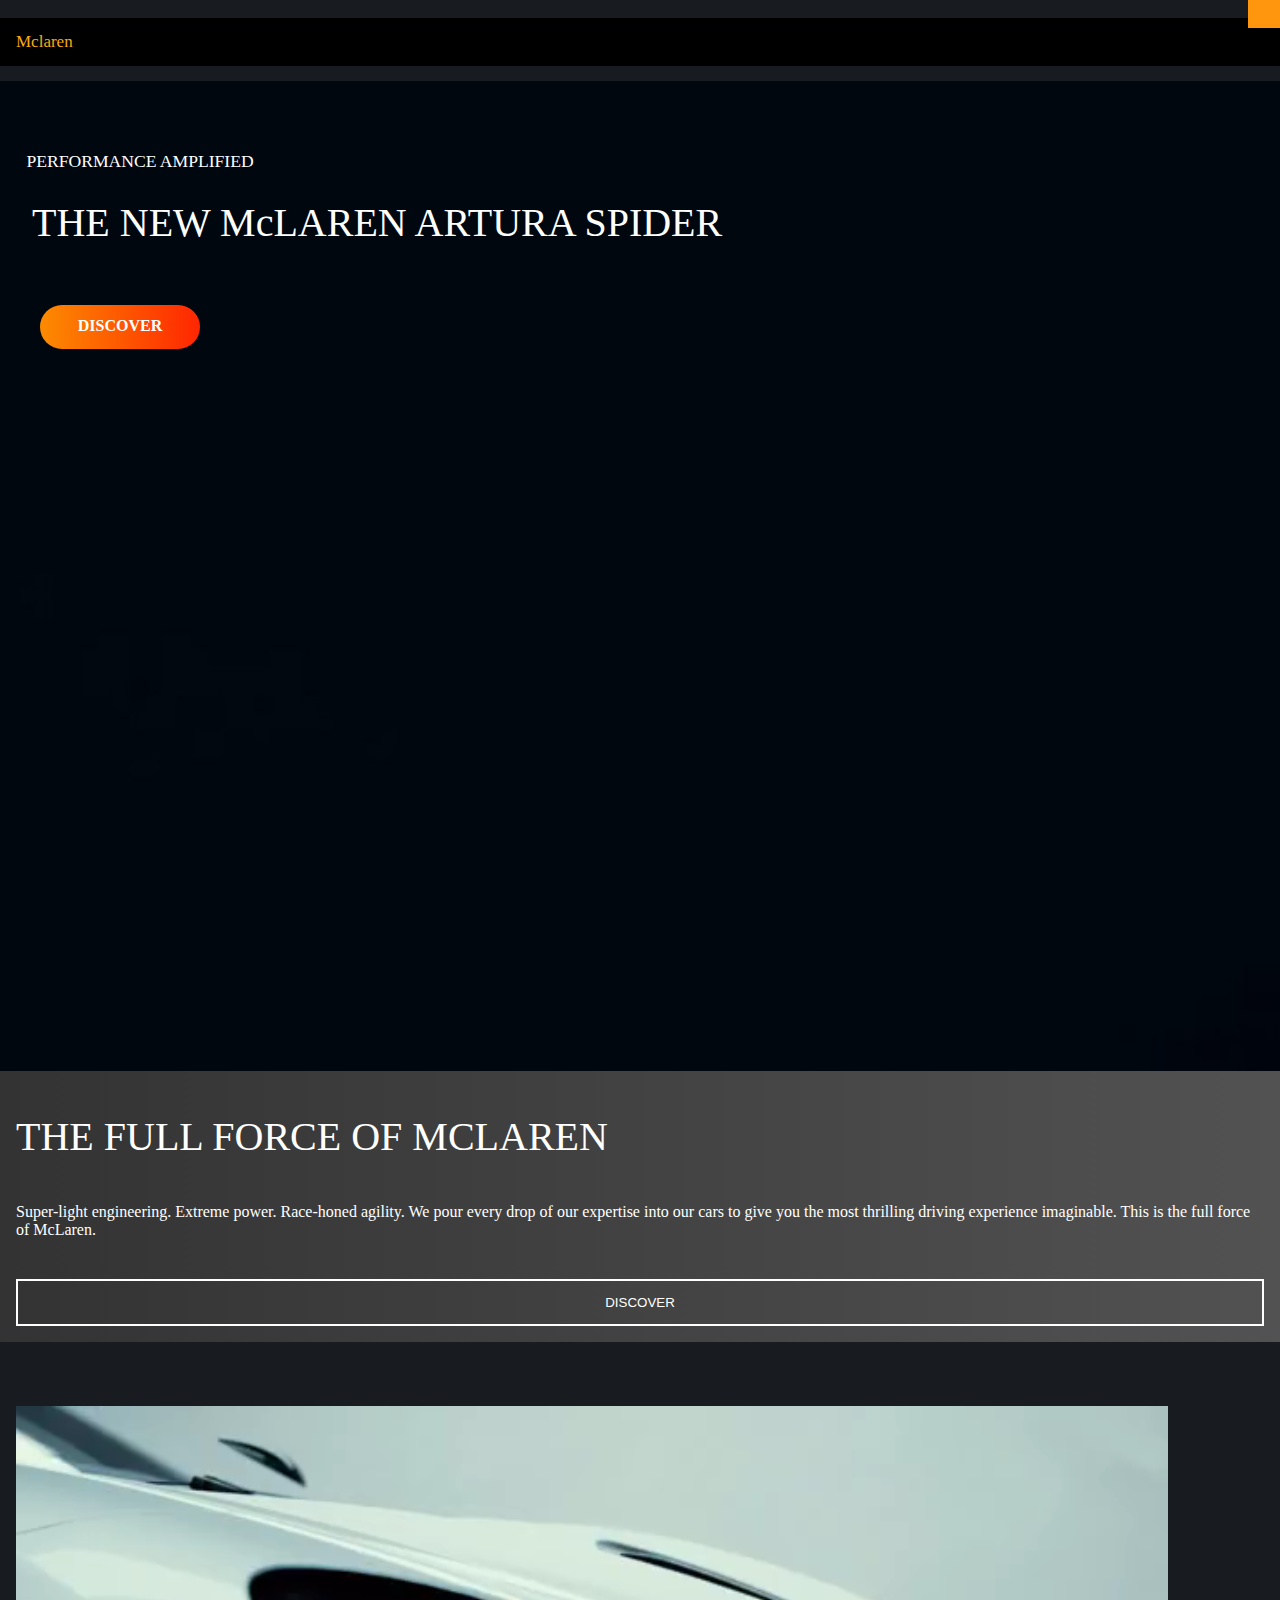
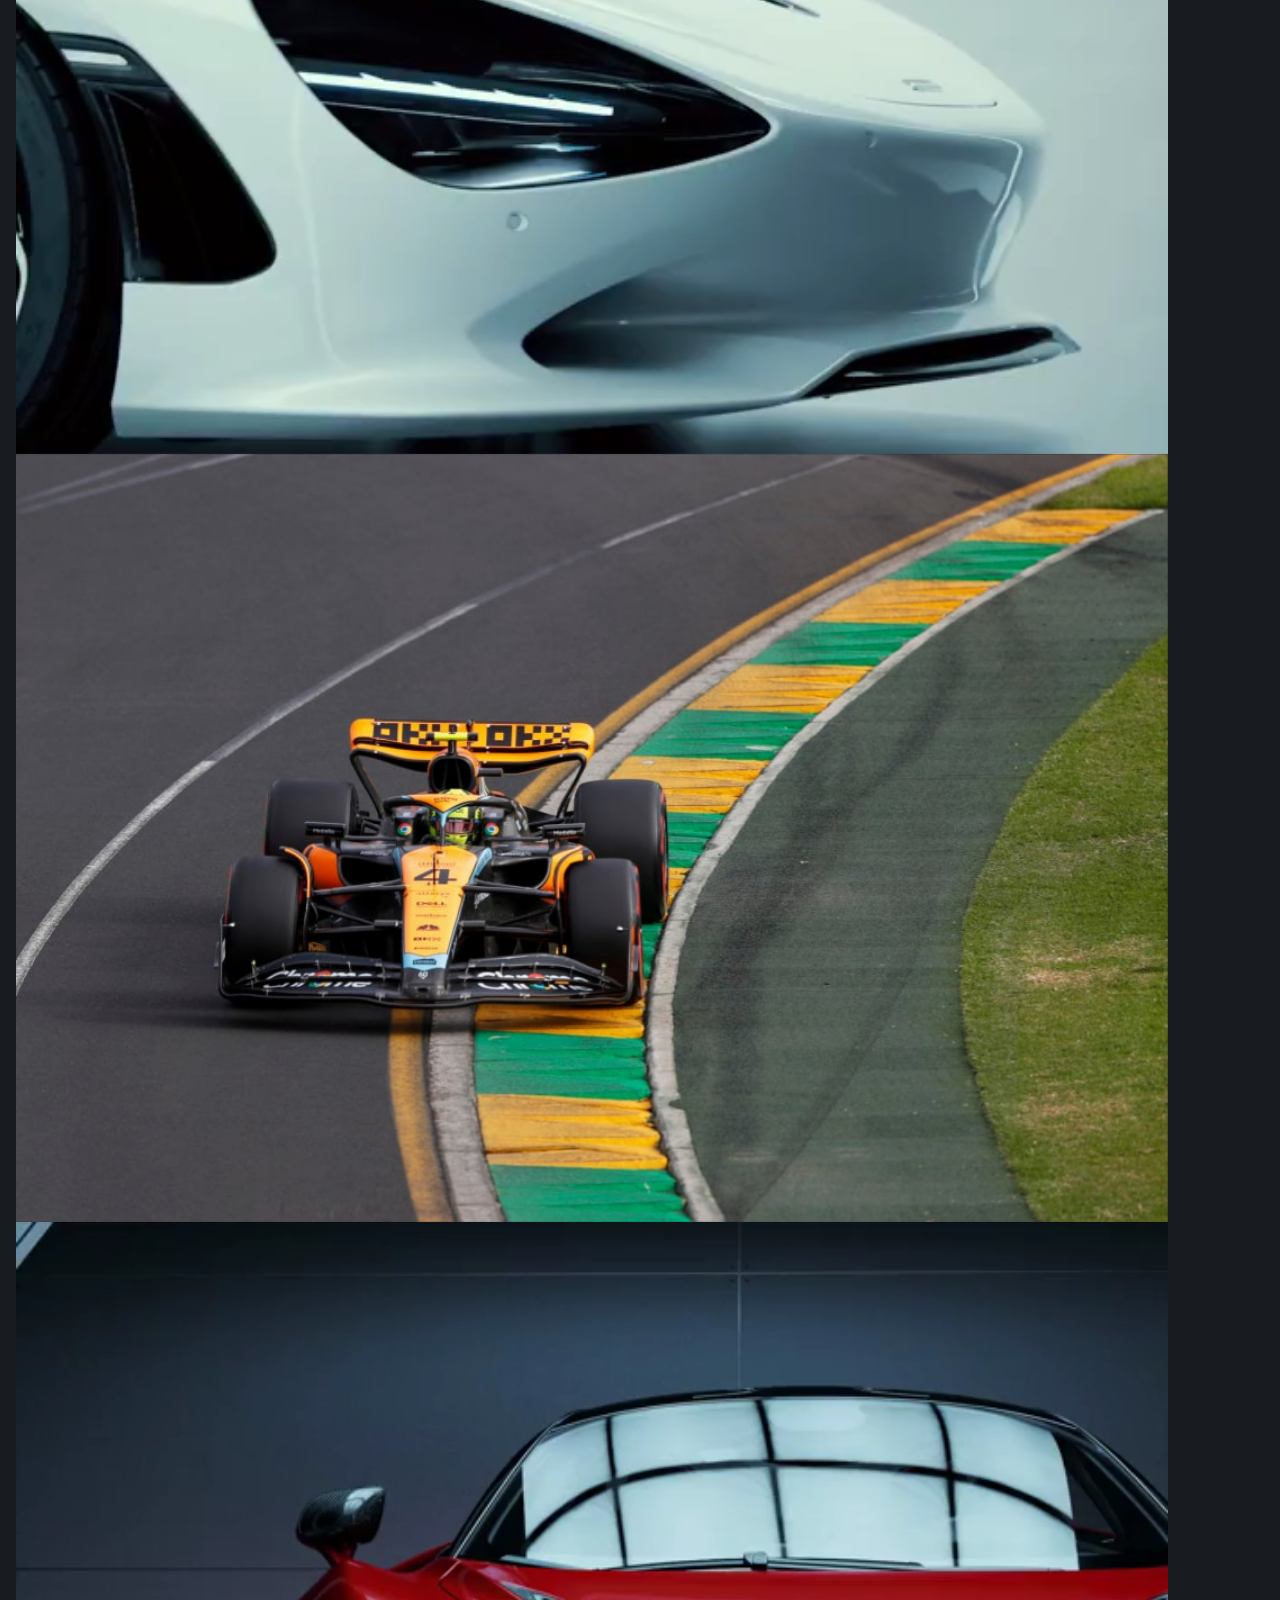
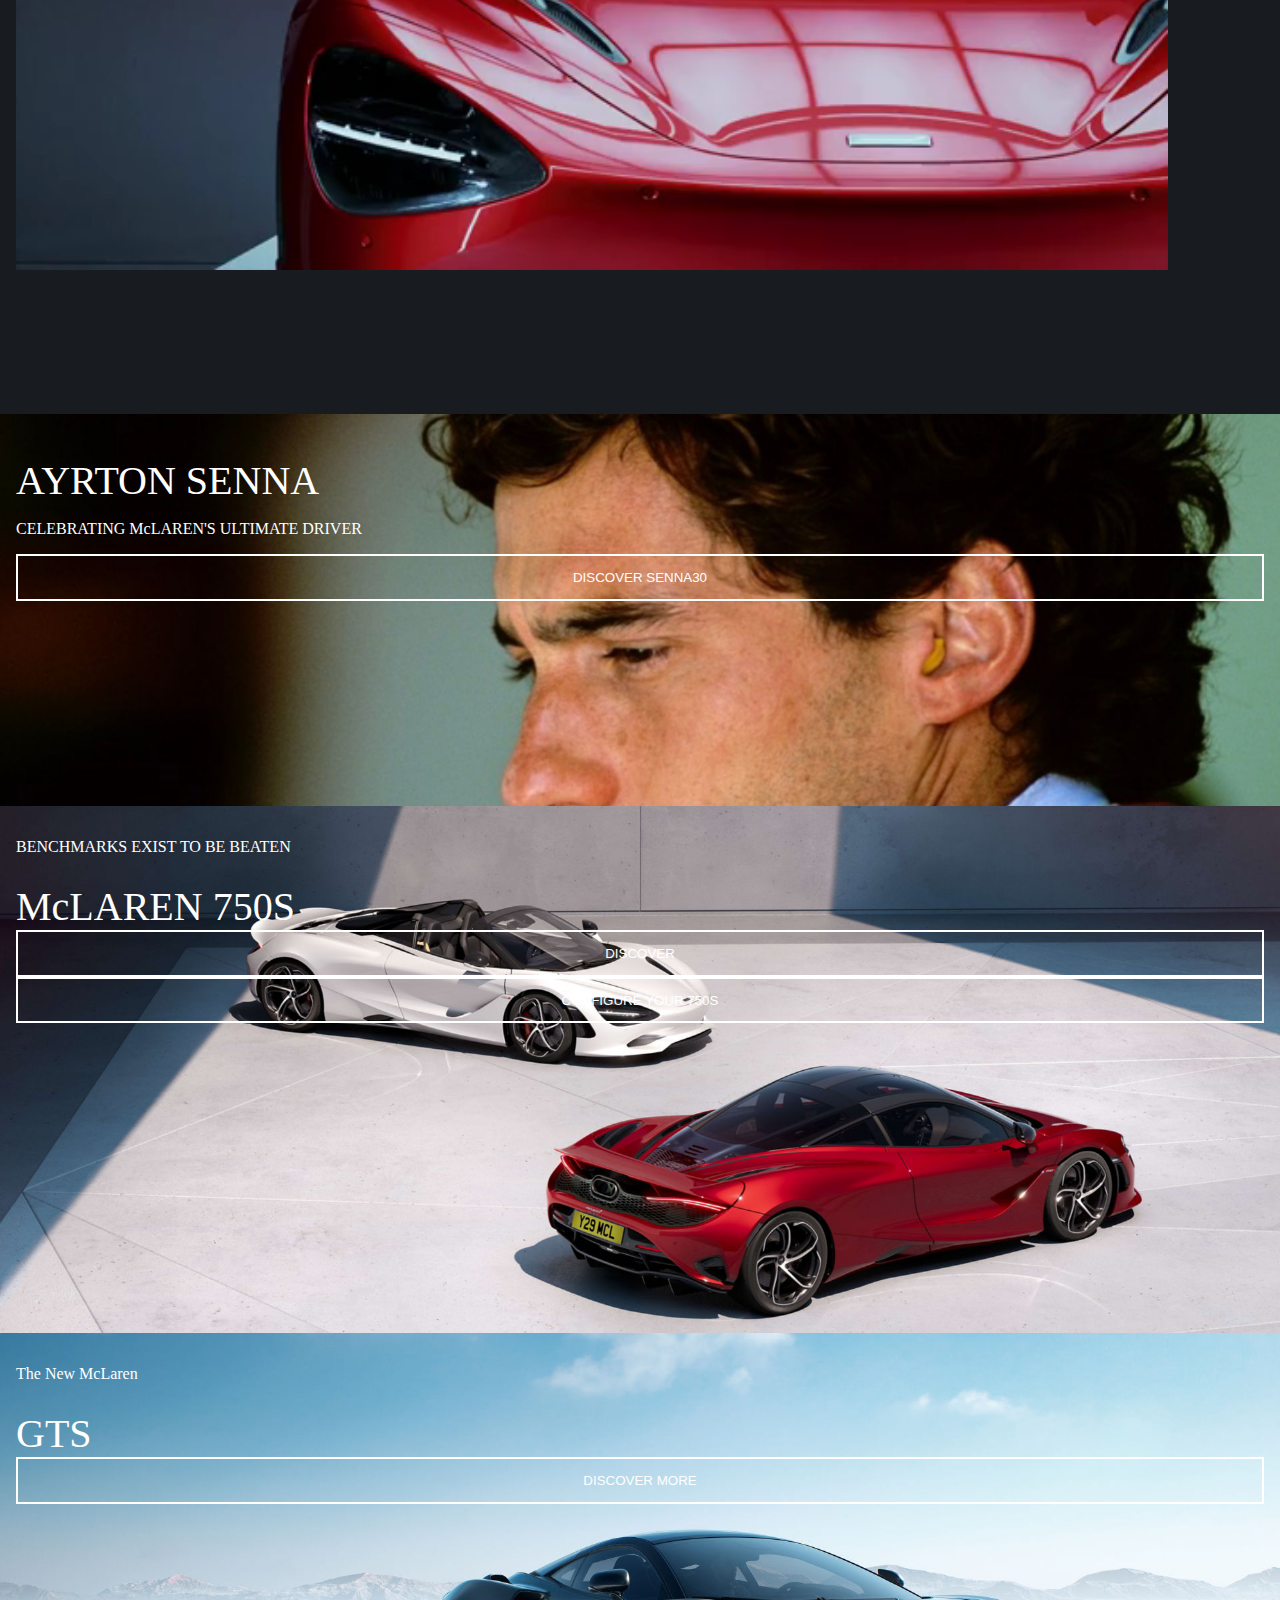
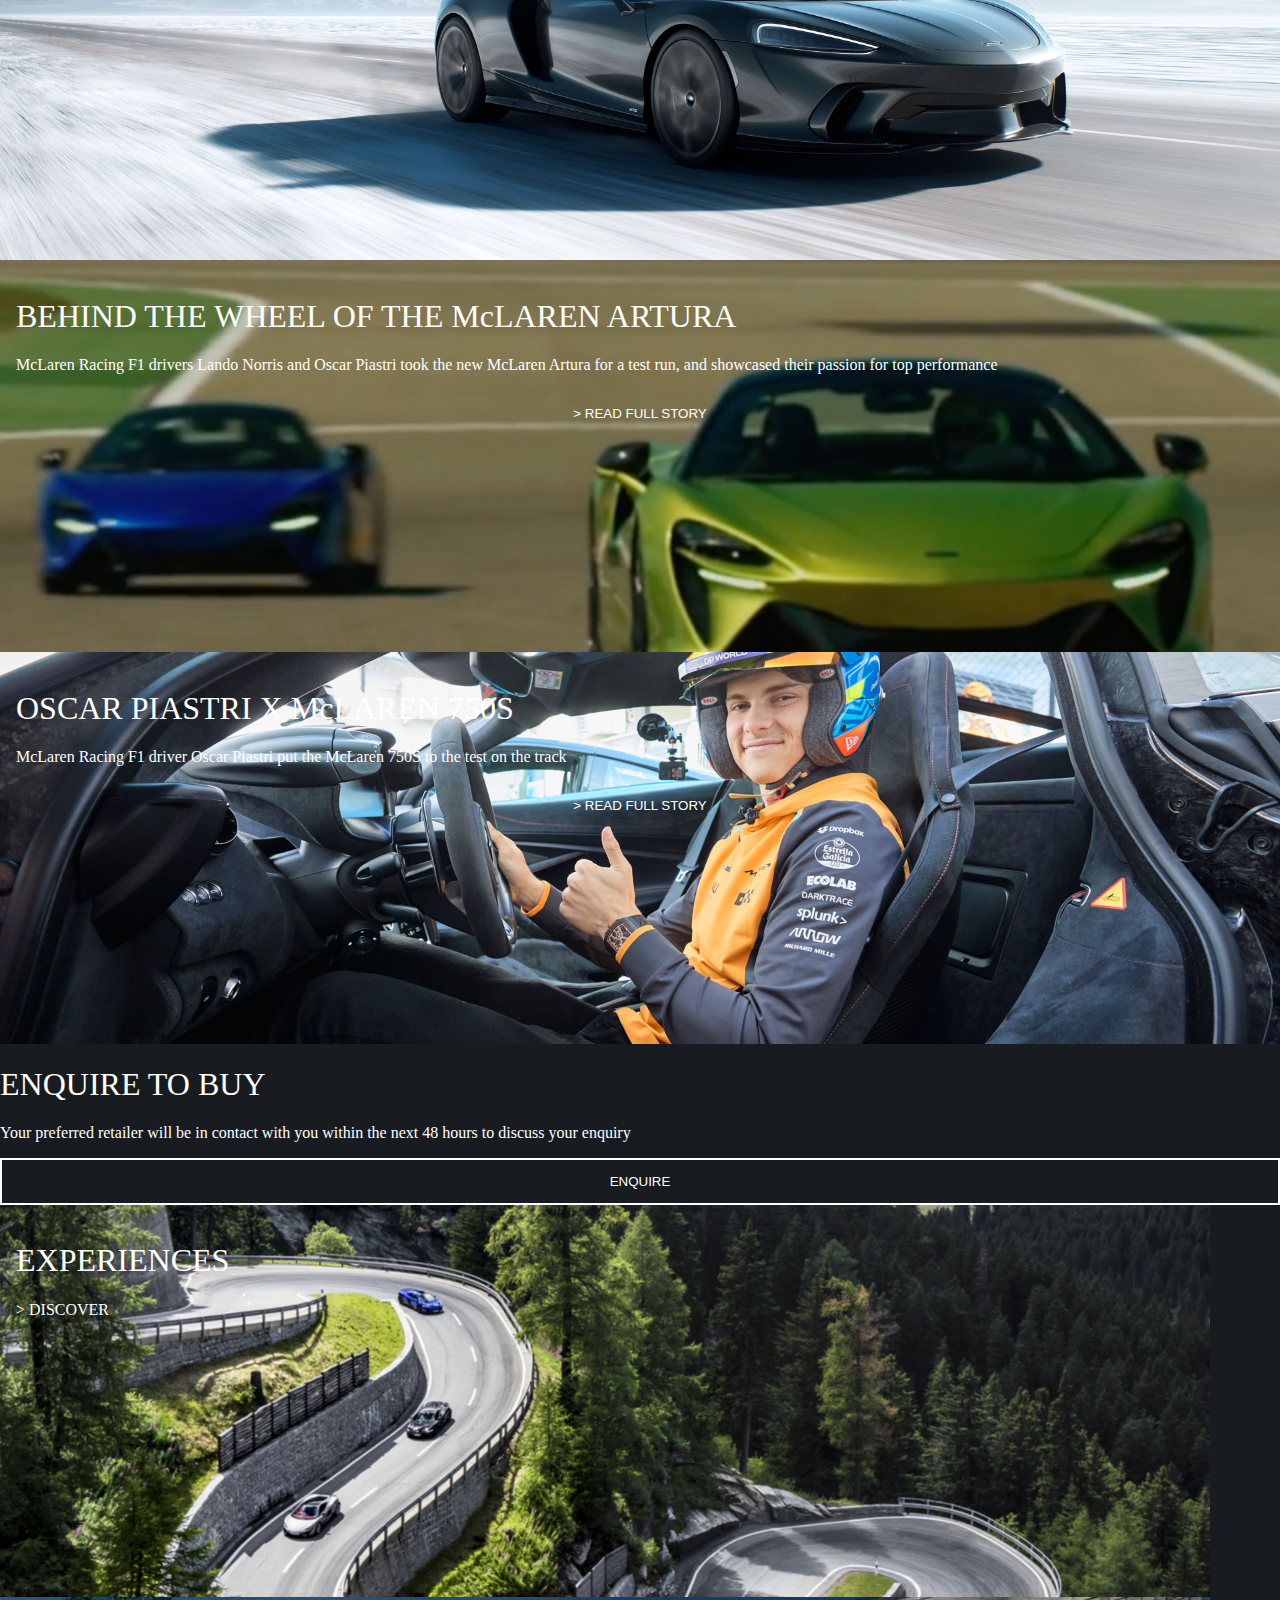
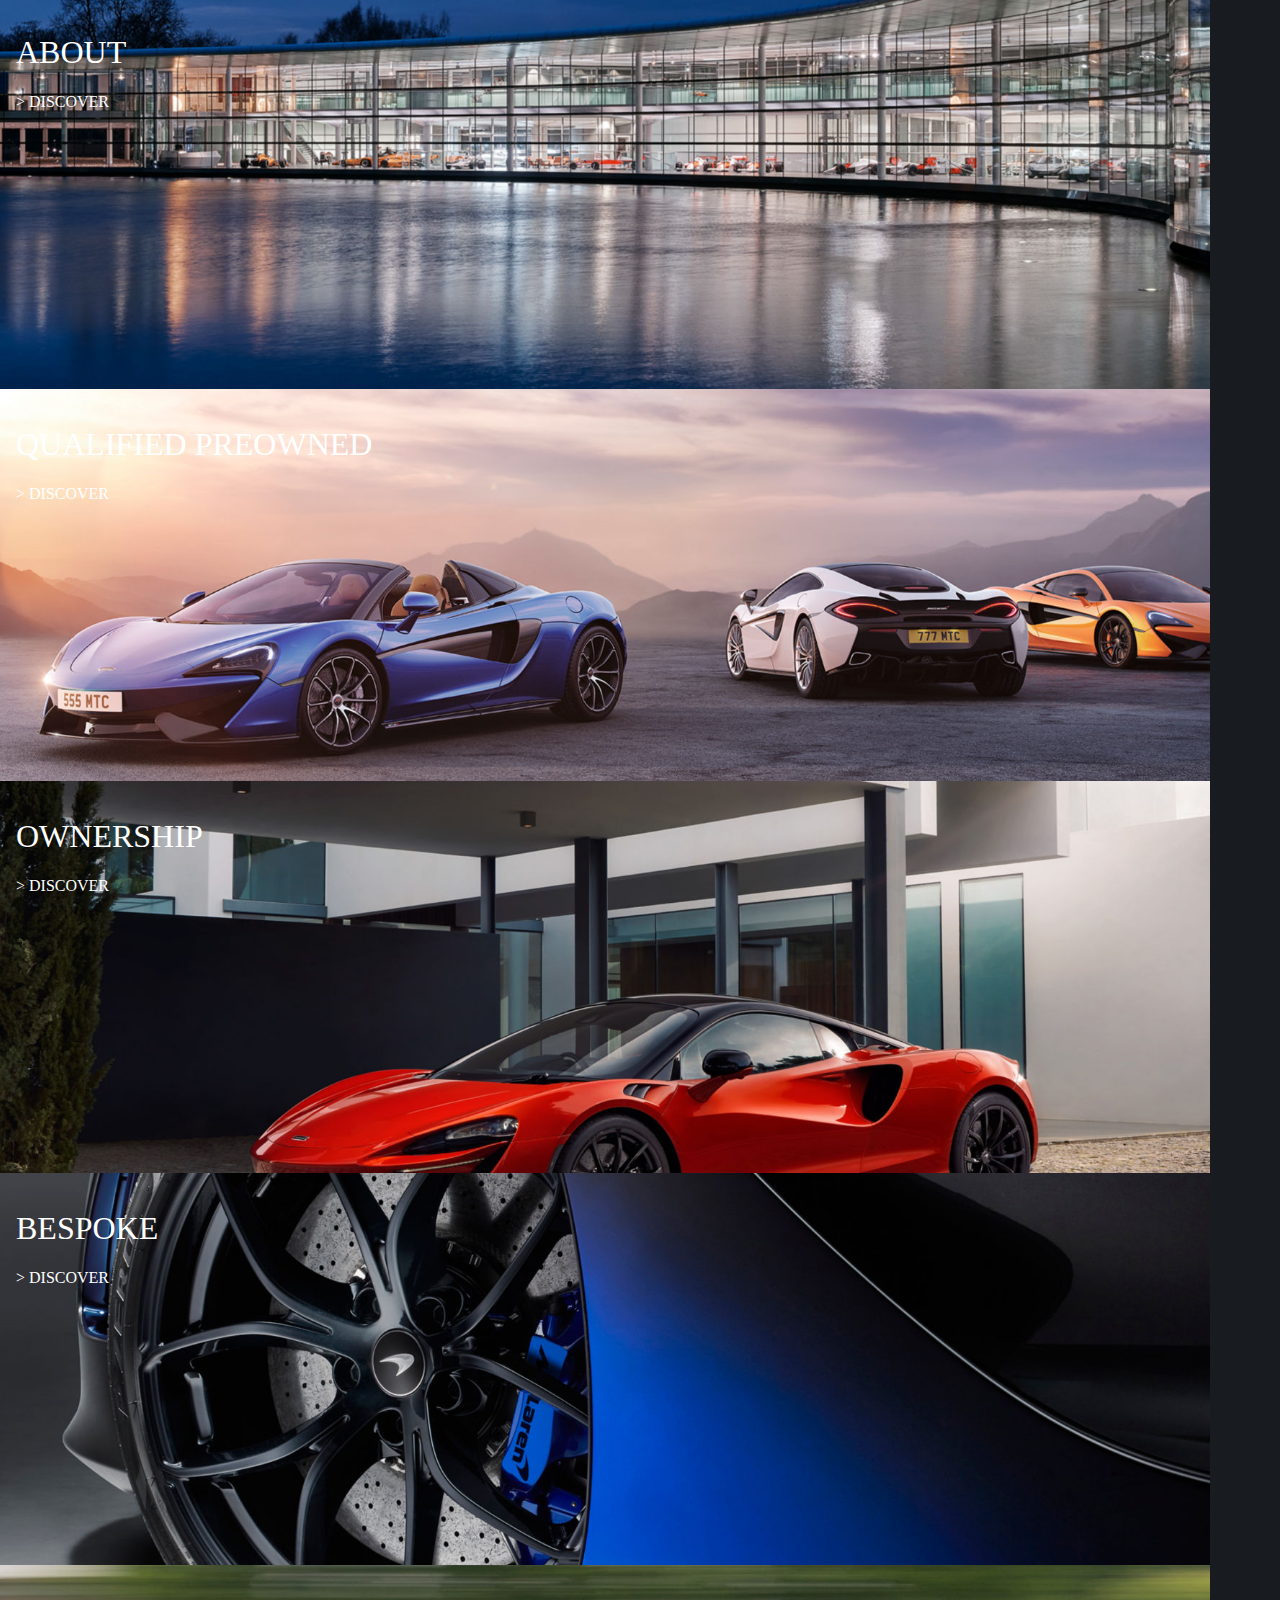
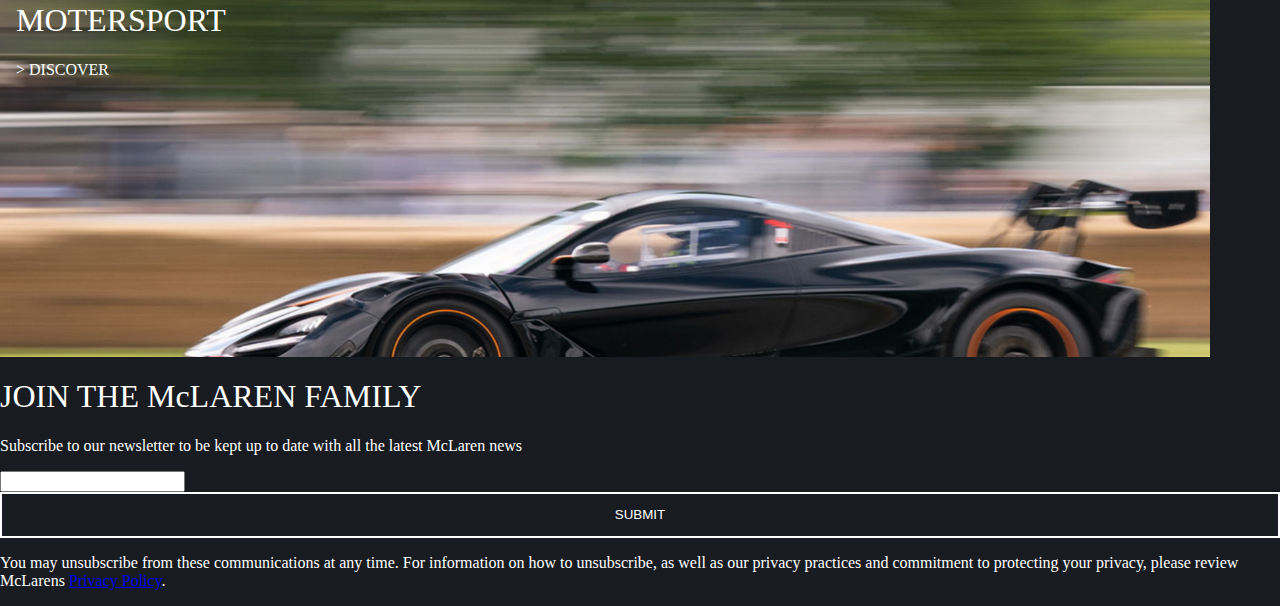
==== index.html @ c4917c7a "updated readme | Remove onScrollItem Classes" ====
<!DOCTYPE html>
<html lang="en">
<head>
    <meta charset="UTF-8">
    <meta name="viewport" content="width=device-width, initial-scale=1.0">
    <link rel="stylesheet" href="style.css">
    <script src="script.js"></script>
    <title>Home</title>
</head>
<body>
  <!-- Deze skip link lijdt naar de eerste section van deze pagina -->
  <a class="skip-link" href="#main_content">Skip to main content</a>
    <header>
        <div class="topnav">
            <a href="index.html" class="active">Mclaren</a>
            <div id="myLinks">
              <a href="detail.html">MODELS</a>
              <a href="detail.html">BESPOKE</a>
              <a href="detail.html">OWNERSHIP</a>
              <a href="detail.html">EXPERIENCE</a>
              <a href="detail.html">ABOUT</a>
              <a href="detail.html">PRE-OWNED</a>
            </div>
            <a href="javascript:void(0);" class="icon" onclick="header()">
              <i class="fa fa-bars"></i>
            </a>
          </div>
    </header>
    <main>
      <!-- Paralex event: https://www.youtube.com/watch?v=dqzZ0SbSgHY -->
       <!-- Parallax effect. De verschillende waarde geven de snelheid van de elementen aan en door de class layer(laag) wordt in mijn JS deze classes allemaal aangesproken
        en door de data-speed dus verschillende snelheiden geeft waardoor het een 3D effect geeft(zorgt voor diepte) -->
      <section class="layer" data-speed="1" id="main_content">
        <article>
          <h2 class="layer" data-speed="2">PERFORMANCE AMPLIFIED</h2>
          <h1 class="layer" data-speed="2">THE NEW McLAREN ARTURA SPIDER</h1>
          <a class="layer" data-speed="2" href="detail.html">DISCOVER</a>
        </article>
      </section>
      <section>
        <h1>THE FULL FORCE OF MCLAREN</h1>
        <div class="container">
          <p>Super-light engineering. Extreme power. Race-honed agility. We pour every drop of our expertise into our cars to give you the most thrilling driving experience imaginable. This is the full force of McLaren.</p>
          <button>DISCOVER</button>
        </div>
      </section>
      <section>
        <video autoplay src="/vids/Overview_Page_Hero_Preview-0x360-730k.mp4" loop muted aria-label="Video van een witte mclaren 750s spider in fabriek waar het mooie intereur te zien. Deze is afgewerkt met op hoge niveau stiching"></video>
        <img src="img/f1.jpg" alt="Foto van de racende f1 auto van mclaren">
        <video autoplay src="vids/750s_Hero_Preview-0x360-730k.mp4" loop muted aria-label="Video van een rode mclaren 750s in actie op de snelweg"></video>
      </section>
      <section>
        <article>
            <!-- <img src="img/senna_img.png" width="" height=""> -->
            <div class="laser"></div>
            <div class="laser2"></div>
            <h1>AYRTON SENNA</h1>
            <p>CELEBRATING McLAREN'S ULTIMATE DRIVER</p>
            <button>DISCOVER SENNA30</button>
        </article> 
        <article>
            <p>BENCHMARKS EXIST TO BE BEATEN</p>
            <h1>McLAREN 750S</h1>
            <button>DISCOVER</button>
            <button>CONFIGURE YOUR 750S</button>
        </article>
        <article>
            <p>The New McLaren</p>
            <h1>GTS</h1>
            <button>DISCOVER MORE</button>
        </article>
      </section>
      <section>
        <article>
            <h1>BEHIND THE WHEEL OF THE McLAREN ARTURA</h1>
            <p>McLaren Racing F1 drivers Lando Norris and Oscar Piastri took the new McLaren Artura for a test run, and showcased their passion for top performance</p>
            <button>> READ FULL STORY</button>
        </article>
        <article>
            <h1>OSCAR PIASTRI X McLAREN 750S</h1>
            <p>McLaren Racing F1 driver Oscar Piastri put the McLaren 750S to the test on the track</p>
            <button>> READ FULL STORY</button>
        </article>
      </section>
      <article>
        <h1>ENQUIRE TO BUY</h1>
        <p>Your preferred retailer will be in contact with you within the next 48 hours to discuss your enquiry</p>
        <button>ENQUIRE</button>
      </article>
      <section>
        <article>
            <H1>EXPERIENCES</H1>
            <p>> DISCOVER</p>
        </article>
        <article>
            <H1>ABOUT</H1>
            <p>> DISCOVER</p>
        </article>
        <article>
            <H1>QUALIFIED PREOWNED</H1>
            <p>> DISCOVER</p>
        </article>
        <article>
            <H1>OWNERSHIP</H1>
            <p>> DISCOVER</p>
        </article>
        <article>
            <H1>BESPOKE</H1>
            <p>> DISCOVER</p>
        </article>
        <article>
            <H1>MOTERSPORT</H1>
            <p>> DISCOVER</p>
        </article>
      </section>
      <article>
        <h1>JOIN THE McLAREN FAMILY</h1>
        <p>Subscribe to our newsletter to be kept up to date with all the latest McLaren news</p>
        <input type="text" id="email" name="email">
        <button>SUBMIT</button>
        <p>You may unsubscribe from these communications at any time. For information on how to unsubscribe, as well as our privacy practices and commitment to protecting your privacy, please review McLarens <a href="https://cars.mclaren.com/en/privacy-policy">Privacy Policy</a>.</p>
      </article>
    </main>
    <footer>
    </footer>
</body>
</html>
---- style.css ----
:root{
  --linear: linear-gradient(270deg, #ff2600, #fc8b00);
}


body {
  overflow-x: hidden;
  font-family: "springsteel";
  margin: 0;
  overflow-x: hidden;
  background-color: #181C20;
}

:root{
  --linear: linear-gradient(270deg, #ff2600, #fc8b00);
}

::selection{
  background-color: rgb(255, 123, 0);
  color: black;
}

*:focus{
  border: orange double 1em;
}

/* Directe a van de body, oftewel de skip link is invisible totdat er gebruik gemaakt van focus met bijv tabs. */
body > a{
  opacity: 0;
}

body a:first-of-type:focus{
  color: white;
  opacity: 1;
}

.mobile-container {
  max-width: 480px;
  margin: auto;
  background-color: #000000;
  height: 500px;
  color: rgb(94, 94, 94);
  border-radius: 10px;
}

.topnav {
  overflow: hidden;
  background-color: #000000;
}

.topnav #myLinks {
  display: none;
}

.topnav a {
  color: rgb(252, 169, 16);
  padding: 14px 16px;
  text-decoration: none;
  font-size: 17px;
  display: block;
}

.topnav a.icon {
  background: rgb(255, 150, 14);
  display: block;
  position: absolute;
  right: 0;
  top: 0;
}

.topnav a:hover {
  background-color: #000000;
  color: black;
}

.active {
  background-color: #000000;
  color: rgb(255, 255, 255);
}


section:first-child{
  background-image: url(img/bg_section_1.jpg);
  background-size: 100%;
  height: 110vh;
}

section:first-child h1{
  font-size: 2.5em;
  font-family: "Springsteel Light";
  width: 90%;
  padding-left: 0.8em;
}

h1, h2, h3, p{
  font-family: "Springsteel Light";
  font-weight: 300;
  color:  white;
}
section:first-child h2{
  font-size: 1.1em;
  padding-top: 4em;
  padding-left: 1.5em;
}



section:first-child a{
  margin: 2em;
  display: inline-block;
  border-color: transparent;
  padding-top: 1%;
  box-shadow: 0 .3em 1em color(var(--linear));
  width: 10em;
  height: 2em;
  text-align: center;
  background: var(--linear);
  text-decoration: none;
  color: white;
  font-weight: 800;
  border-radius: 2rem;
  transform: translateX(5%)
}



section:nth-of-type(2){
  background: linear-gradient(270deg, rgb(82, 82, 82), rgb(51, 51, 51));
  color: white;
  padding: 1em;
  display: flex;
  flex-direction: column;
  justify-content: center;
}

section:nth-of-type(2) .container{
  display: flex;
  flex-direction: column;
}

section:nth-of-type(2) h1{
  font-size: 2.5em;
}
section:nth-of-type(2) p{
  padding-bottom: 1.5em;
}

button{
  width: 100%;
  height: 3.5em;
  background-color: transparent;
  border-color: #ffffff;
  border-width: .2em;
  border-style: solid;
  color: #ffffff;
}

section:nth-of-type(2) button:hover{
  color:rgb(211, 209, 209);
  border-color:rgb(211, 209, 209);
}

section:nth-of-type(3){
  display: flex;
  flex-direction: row;
  flex-wrap: wrap;
  background: #181C20;
  padding: 1em;
  padding-top: 4em;
}

video{
  width: 90vw;
}

section:nth-of-type(3) img{
  width: 90vw;
}

section:nth-of-type(3) video:nth-of-type(2){
  padding-bottom: 8em;
}

section:nth-of-type(4){
  display: flex;
  flex-direction: row;
  flex-wrap: wrap;
}

section:nth-of-type(4) article:first-of-type{
  height: 40vh;
  object-fit: cover;
  background: url(img/91CA_003_crop_crop-2x1.webp);
  background-size: cover;
  padding: 1em;
  width: 100%;
}

.laser {
  position: absolute;
  top: 277%;
  left: 107%;
  width: 15em;
  height: .5em;
  background: var(--linear);
  transform-origin: 0 50%;
  animation: laser 2s infinite;
  overflow-x: hidden;
}

.laser2 {
  position: absolute;
  top: 277%;
  left: 120%;
  width: 15em; 
  height: .5em;
  background: var(--linear);
  transform-origin: 0 50%;
  animation: laser 2s infinite;
  overflow-x: hidden;
}

section:nth-of-type(4) article:nth-of-type(2){
  height: 55vh;
  background: url(img/mclaren_post_launch_crop-16x9.webp);
  background-size: cover;
  padding: 1em;
  width: 100%;
  background-repeat: no-repeat;
  background-position: center;
}

section:nth-of-type(4) article:last-of-type{
  background: url(img/07_GT_Front_34_Dynamic-1_crop-16x9.webp);
  background-size: cover;
  height: 55vh;
  width: 100%;
  padding: 1em;
  background-repeat: no-repeat;
  background-position: center;
}

section:nth-of-type(5){
  display: flex;
  flex-direction: row;
  flex-wrap: wrap;
}

section:nth-of-type(5) article:first-of-type{
  background: url(img/lando-homepage-alt3_crop-4x3\ \(1\).webp);
  background-size: cover;
  height: 40vh;
  padding: 1em;
  width: 100vw;
  background-repeat: no-repeat;
  background-position: center;
}

section:nth-of-type(5) article:last-of-type{
  background: url(img/McLaren_Automotive_British_GP_Customer_Event_Oscar_Hotlaps_15_crop-4x3.webp);
  background-size: cover;
  height: 40vh;
  padding: 1em;
  width: 100vw;
  background-repeat: no-repeat;
  background-position: center;
}

section:nth-of-type(6) article:first-of-type{
  background: url(img/Alpine_20Drive_202017-790-36_crop-4x3.webp);
  background-size: cover;
  height: 40vh;
  padding: 1em;
  width: 92vw;
  background-repeat: no-repeat;
  background-position: center;
}

section:nth-of-type(6) article:nth-of-type(2){
  background: url(img/MTC-Hero-1920x1080_crop-4x3.webp);
  background-size: cover;
  height: 40vh;
  width: 92vw;
  padding: 1em;
  background-repeat: no-repeat;
  background-position: center;
}

section:nth-of-type(6) article:nth-of-type(3){
  background: url(img/p13_570s_spyder_281_range_still_v11_road_plate_lr-14_crop-4x3.webp);
  background-size: cover;
  height: 40vh;
  width: 92vw;
  padding: 1em;
  background-repeat: no-repeat;
  background-position: center;
}

section:nth-of-type(6) article:nth-of-type(4){
  background: url(img/McLarenArtura-7_crop-4x3.webp);
  background-size: cover;
  height: 40vh;
  width: 92vw;
  padding: 1em;
  background-repeat: no-repeat;
  background-position: center;
}

section:nth-of-type(6) article:nth-of-type(5){
  background: url(img/MSO_720S_20Spider_20by_20MSO_Wheel_Medium-3_crop-4x3.webp);
  background-size: cover;
  height: 40vh;
  width: 92vw;
  padding: 1em;
  background-repeat: no-repeat;
  background-position: center;
}

section:nth-of-type(6) article:last-of-type{
  background: url(img/McLaren_Goodwood_FOS_21_01_crop-4x3.webp);
  background-size: cover;
  height: 40vh;
  width: 92vw;
  padding: 1em;
  background-repeat: no-repeat;
  background-position: center;
}

section:nth-of-type(4) h1:first-of-type{
  font-size: 2.5em;
  margin-bottom: 0;
}

section:nth-of-type(4) button:first-of-type{
  margin-bottom: 0;
}

section:nth-of-type(5) button{
  border: 0;
}

/* Boven een bepaald breedte van het scherm(1300px) veranderen een paar dingen in de vormgeving */
@media screen and (min-width: 1300px) {
  section:first-of-type{
    background-repeat: no-repeat;
    width: 100vw;
    background-size: cover;
    background-position: center;
    background-image: url(img/MCLAREN_ARTURA_SPIDER_HERO_REAR_34_LOW_HOME.jpg);
    z-index: 1;
  }

  article:has(h1){
    font-size: 2em;
    width: 30em;
  }
  article:first-of-type h2{
    color: white;
  }
  section:nth-of-type(2){
    padding-top: 6em;
    height: 30vh;
    gap: 6em;
    flex-direction: row;
  }
  section:nth-of-type(2) .container{
    width: 20vw;
  }
  section:nth-of-type(2) button{
    /* width: 15em; */
  }
  video{
    width: 120%;
  }
  video:last-of-type{
    padding-top: 6em;
  }
  section:nth-of-type(3) img{
    padding-top: 6em;
    width: 35vw;
    height: 39vh;
    
  }
  section:nth-of-type(3){
    overflow-x: auto;
    flex-wrap: nowrap;
  }
  section:nth-of-type(4) article{
    height: 75vh;
  }

  section:nth-of-type(5) article:first-of-type{
    width: 45%;
    height: 60vh;
  }
  section:nth-of-type(5) article:last-of-type{
    width: 45%;
    height: 60vh;
  }

  article:last-of-type{
    width: auto;
  }

  .test{
    width: auto;
  }


  section:nth-of-type(6){
    display: flex;
    flex-direction: row;
    flex-wrap: wrap;
  }

  section:nth-of-type(6) article:first-of-type{
    width: 45%;
    height: 60vh;
  }

  section:nth-of-type(6) article:nth-of-type(2){
    width: 45%;
    height: 60vh;
  }

  section:nth-of-type(6) article:nth-of-type(3){
    width: 45%;
    height: 60vh;
  }

  section:nth-of-type(6) article:nth-of-type(4){
    width: 45%;
    height: 60vh;
  }

  section:nth-of-type(6) article:nth-of-type(5){
    width: 45%;
    height: 60vh;
  }

  section:nth-of-type(6) article:nth-of-type(6){
    width: 45%;
    height: 60vh;
  }
}


/* CSS animatie voor de lasers vanuit de ogen van Ayrthon*/
@keyframes laser {
  0% {
      transform: translate(-50%, -50%) scaleX(0); 
  }
  50% {
      transform: translate(-50%, -50%) scaleX(-5) rotate(40deg);
  }
  100% {
      transform: translate(-50%, -50%) scaleX(0);
  }
}



/* @keyframes onScrollAnimation{
  from{
    opacity: 0;
  }
  to{
    opacity: 1;
  }
} */
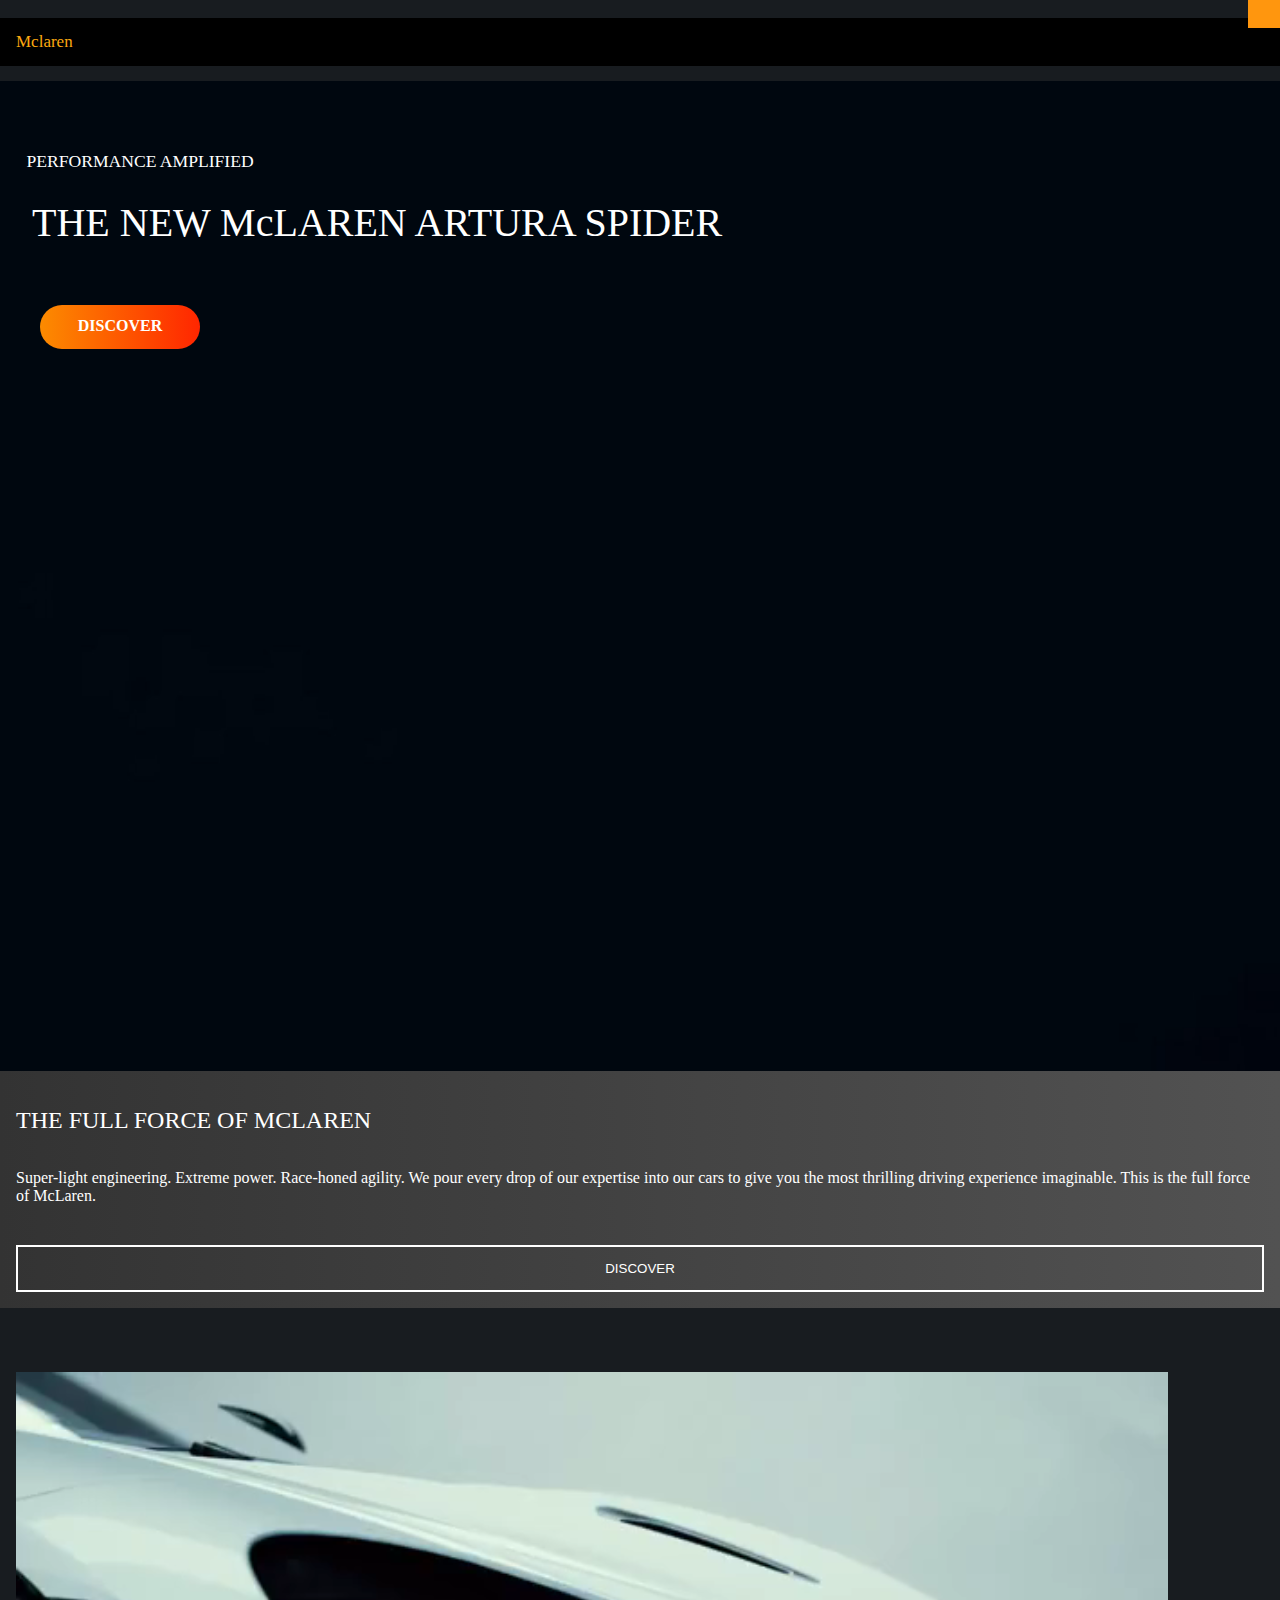
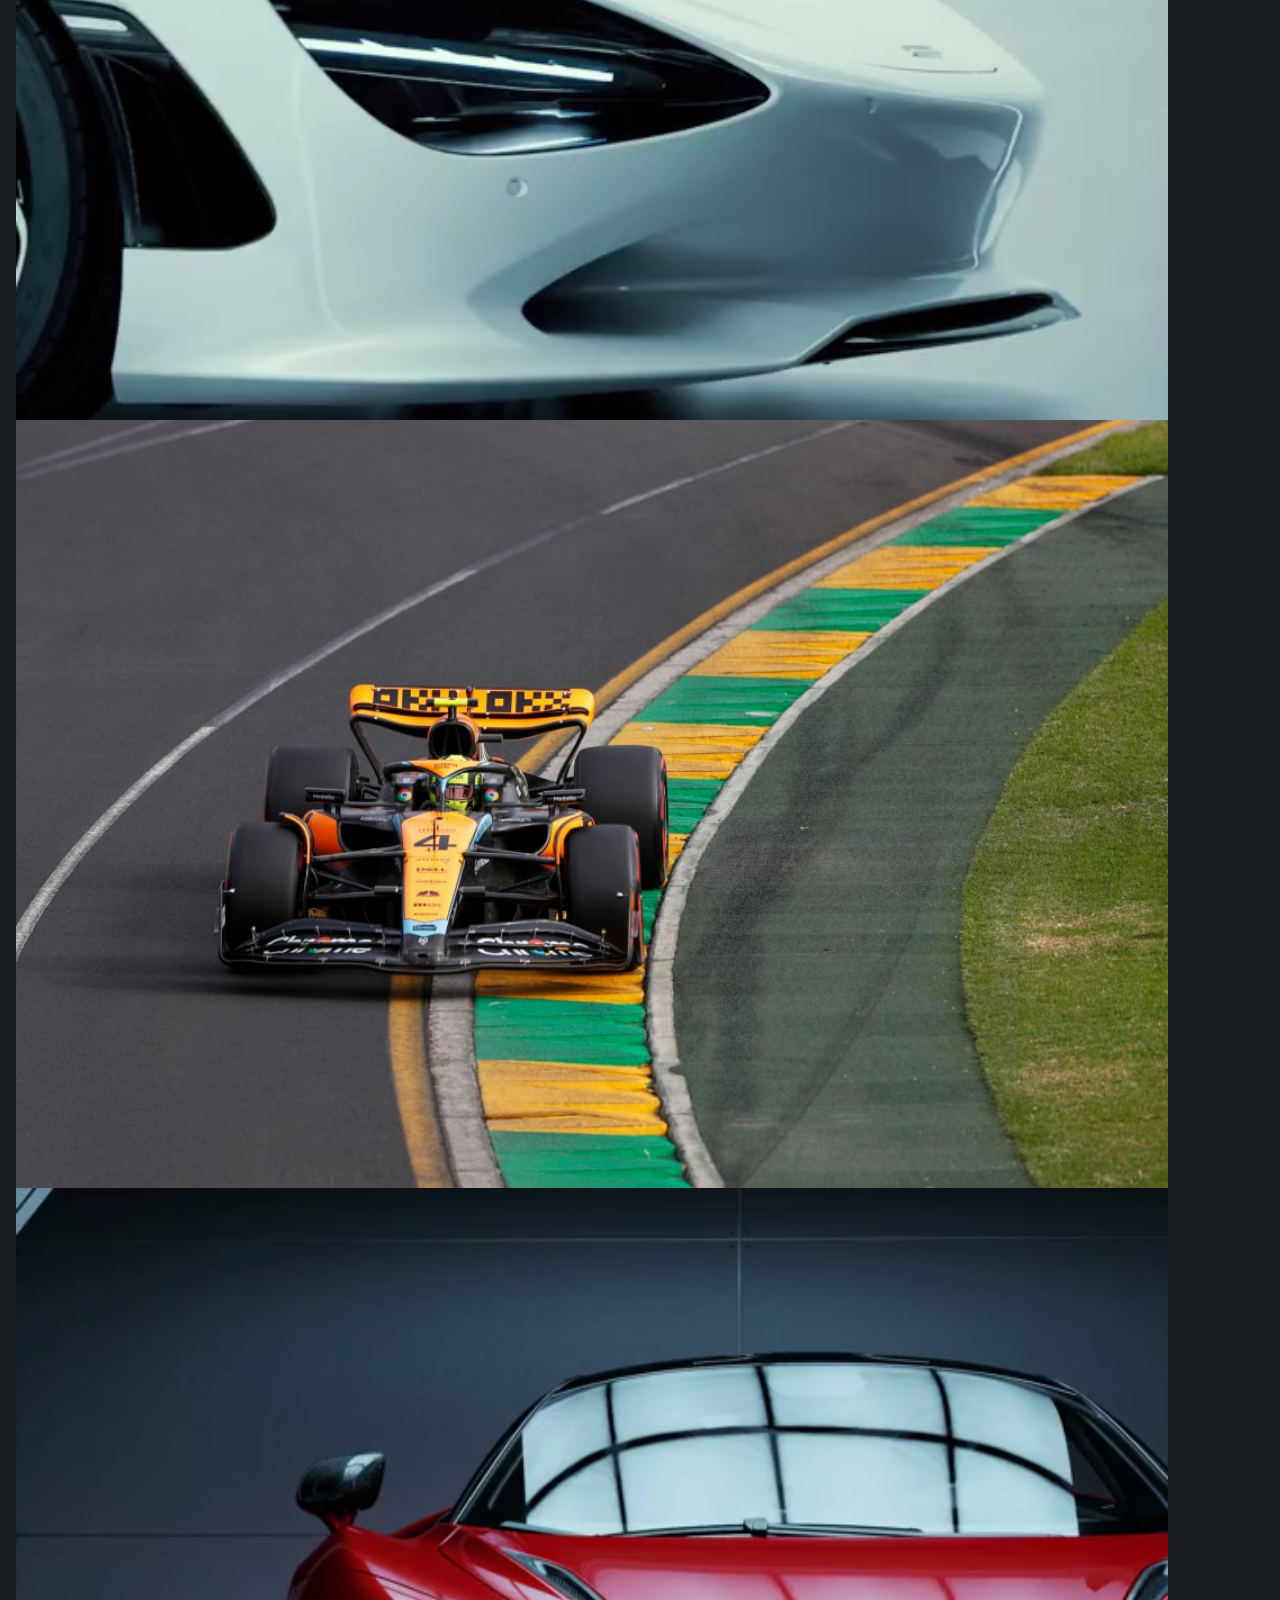
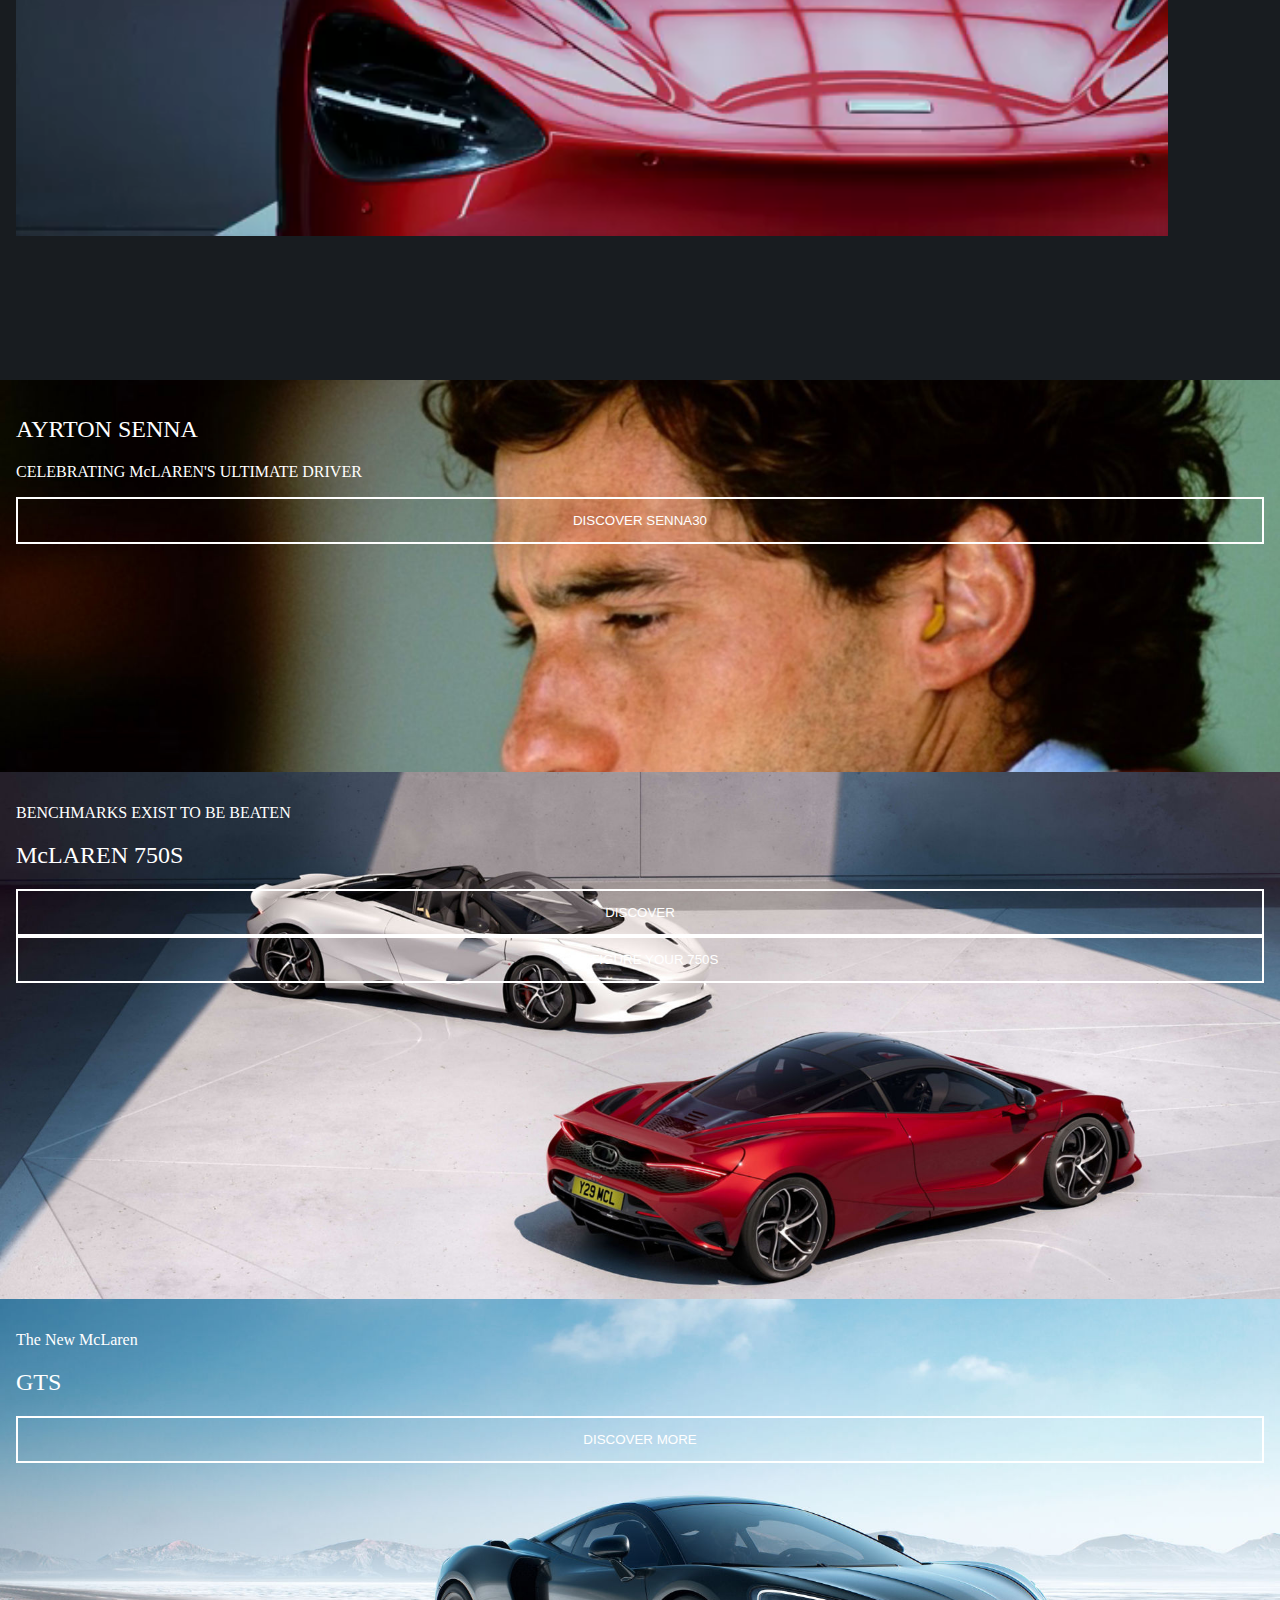
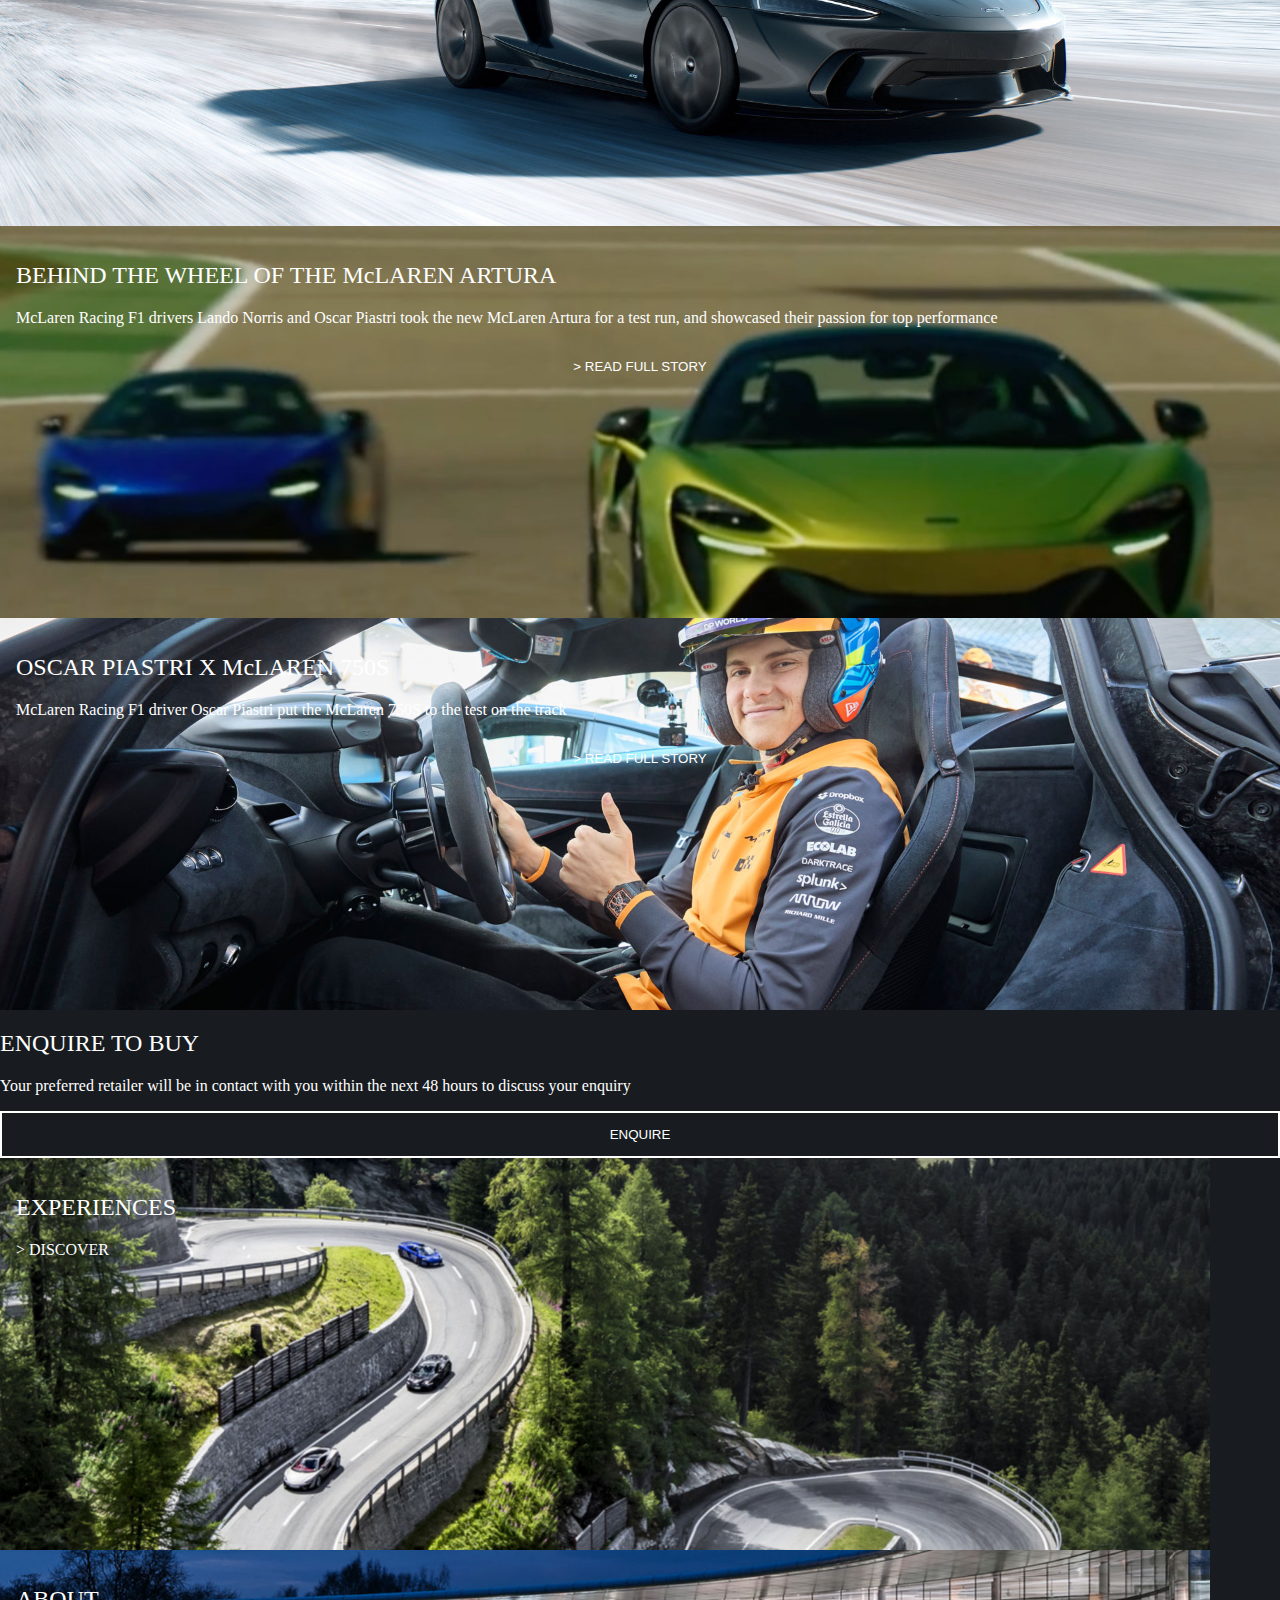
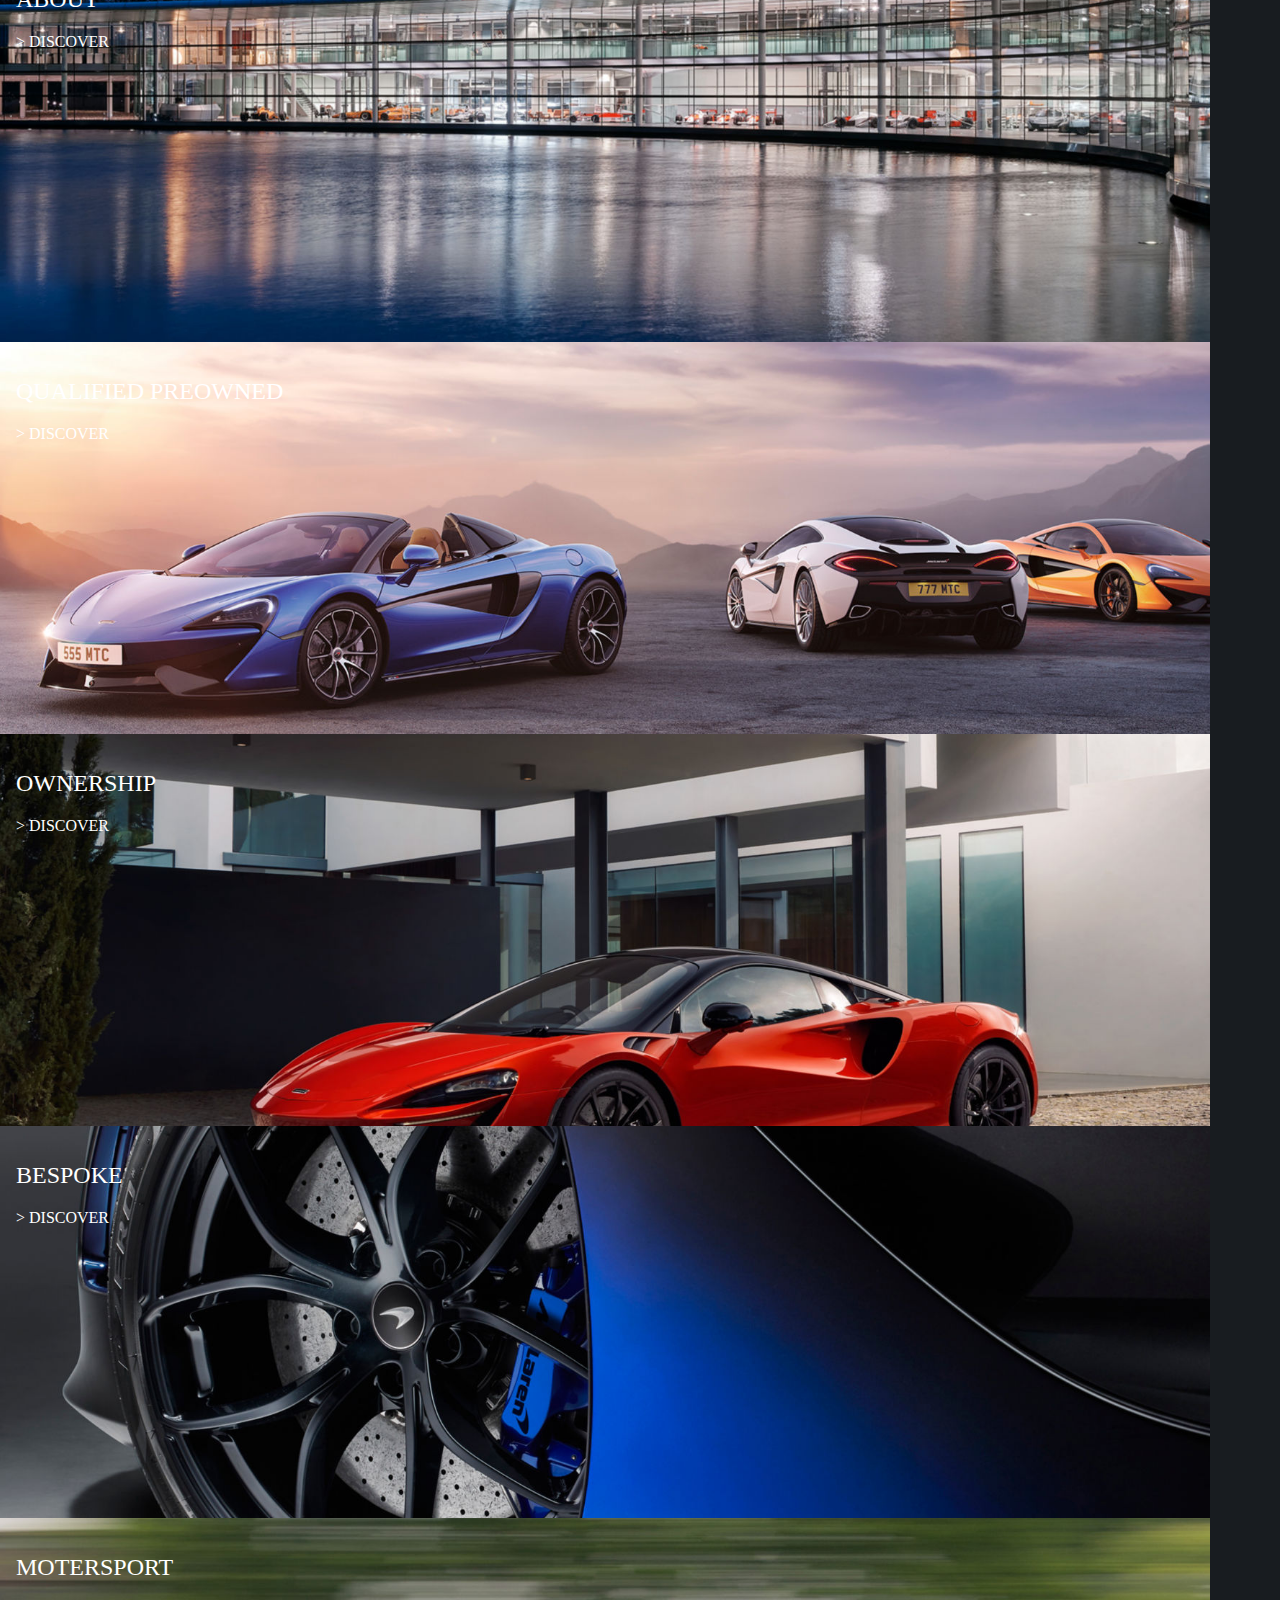
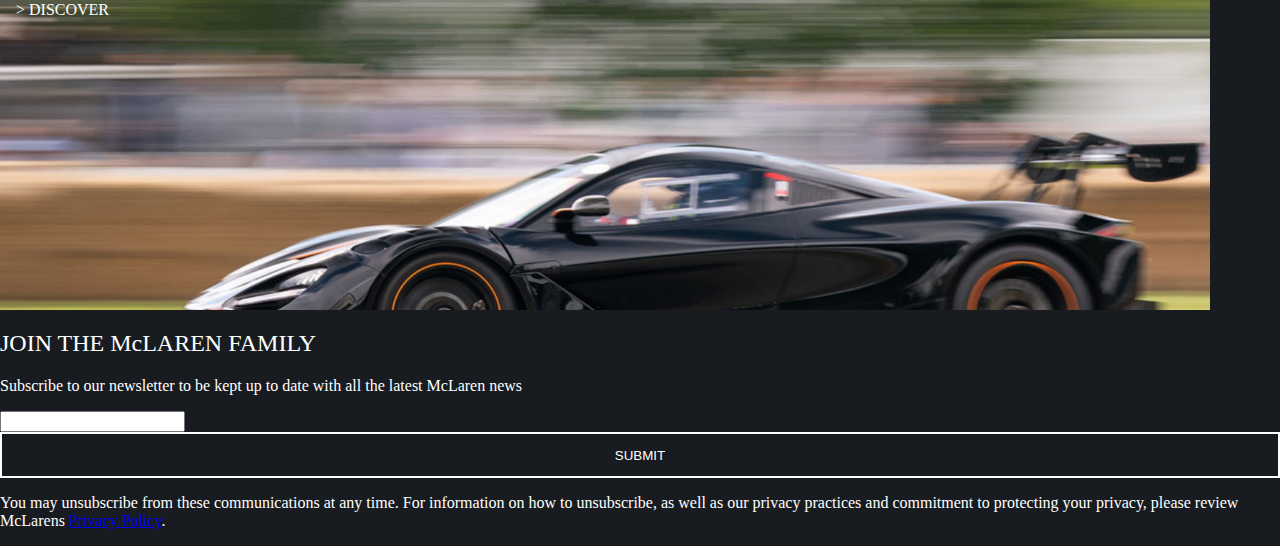
==== commit df59cef4: "index heeft nu nog h1 ipv 15" ====
--- a/index.html
+++ b/index.html
@@ -38,7 +38,7 @@
         </article>
       </section>
       <section>
-        <h1>THE FULL FORCE OF MCLAREN</h1>
+        <h2>THE FULL FORCE OF MCLAREN</h2>
         <div class="container">
           <p>Super-light engineering. Extreme power. Race-honed agility. We pour every drop of our expertise into our cars to give you the most thrilling driving experience imaginable. This is the full force of McLaren.</p>
           <button>DISCOVER</button>
@@ -54,67 +54,67 @@
             <!-- <img src="img/senna_img.png" width="" height=""> -->
             <div class="laser"></div>
             <div class="laser2"></div>
-            <h1>AYRTON SENNA</h1>
+            <h2>AYRTON SENNA</h2>
             <p>CELEBRATING McLAREN'S ULTIMATE DRIVER</p>
             <button>DISCOVER SENNA30</button>
         </article> 
         <article>
             <p>BENCHMARKS EXIST TO BE BEATEN</p>
-            <h1>McLAREN 750S</h1>
+            <h2>McLAREN 750S</h2>
             <button>DISCOVER</button>
             <button>CONFIGURE YOUR 750S</button>
         </article>
         <article>
             <p>The New McLaren</p>
-            <h1>GTS</h1>
+            <h2>GTS</h2>
             <button>DISCOVER MORE</button>
         </article>
       </section>
       <section>
         <article>
-            <h1>BEHIND THE WHEEL OF THE McLAREN ARTURA</h1>
+            <h2>BEHIND THE WHEEL OF THE McLAREN ARTURA</h2>
             <p>McLaren Racing F1 drivers Lando Norris and Oscar Piastri took the new McLaren Artura for a test run, and showcased their passion for top performance</p>
             <button>> READ FULL STORY</button>
         </article>
         <article>
-            <h1>OSCAR PIASTRI X McLAREN 750S</h1>
+            <h2>OSCAR PIASTRI X McLAREN 750S</h2>
             <p>McLaren Racing F1 driver Oscar Piastri put the McLaren 750S to the test on the track</p>
             <button>> READ FULL STORY</button>
         </article>
       </section>
       <article>
-        <h1>ENQUIRE TO BUY</h1>
+        <h2>ENQUIRE TO BUY</h2>
         <p>Your preferred retailer will be in contact with you within the next 48 hours to discuss your enquiry</p>
         <button>ENQUIRE</button>
       </article>
       <section>
         <article>
-            <H1>EXPERIENCES</H1>
+            <h2>EXPERIENCES</h2>
             <p>> DISCOVER</p>
         </article>
         <article>
-            <H1>ABOUT</H1>
+            <h2>ABOUT</h2>
             <p>> DISCOVER</p>
         </article>
         <article>
-            <H1>QUALIFIED PREOWNED</H1>
+            <h2>QUALIFIED PREOWNED</h2>
             <p>> DISCOVER</p>
         </article>
         <article>
-            <H1>OWNERSHIP</H1>
+            <h2>OWNERSHIP</h2>
             <p>> DISCOVER</p>
         </article>
         <article>
-            <H1>BESPOKE</H1>
+            <h2>BESPOKE</h2>
             <p>> DISCOVER</p>
         </article>
         <article>
-            <H1>MOTERSPORT</H1>
+            <h2>MOTERSPORT</h2>
             <p>> DISCOVER</p>
         </article>
       </section>
       <article>
-        <h1>JOIN THE McLAREN FAMILY</h1>
+        <h2>JOIN THE McLAREN FAMILY</h2>
         <p>Subscribe to our newsletter to be kept up to date with all the latest McLaren news</p>
         <input type="text" id="email" name="email">
         <button>SUBMIT</button>
--- a/style.css
+++ b/style.css
@@ -198,7 +198,7 @@
 
 .laser {
   position: absolute;
-  top: 277%;
+  top: 267%;
   left: 107%;
   width: 15em;
   height: .5em;
@@ -210,7 +210,7 @@
 
 .laser2 {
   position: absolute;
-  top: 277%;
+  top: 267%;
   left: 120%;
   width: 15em; 
   height: .5em;
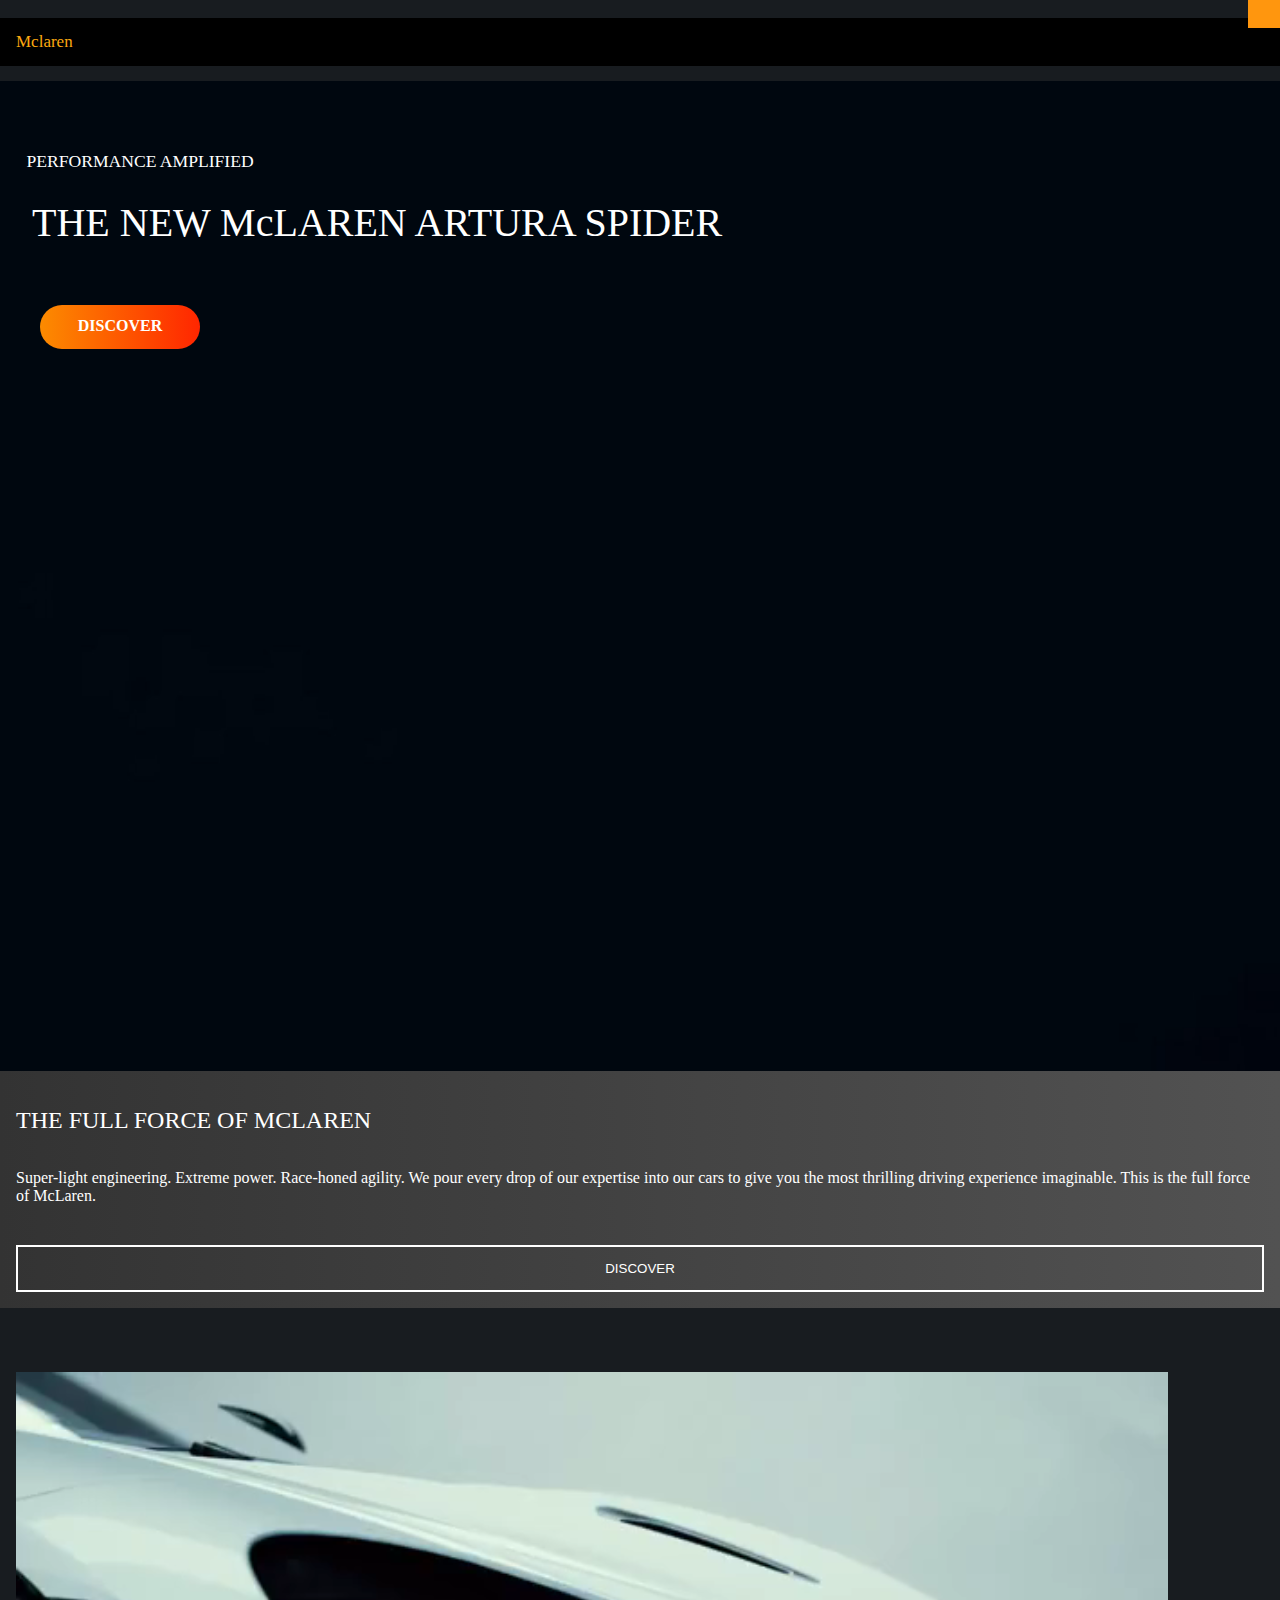
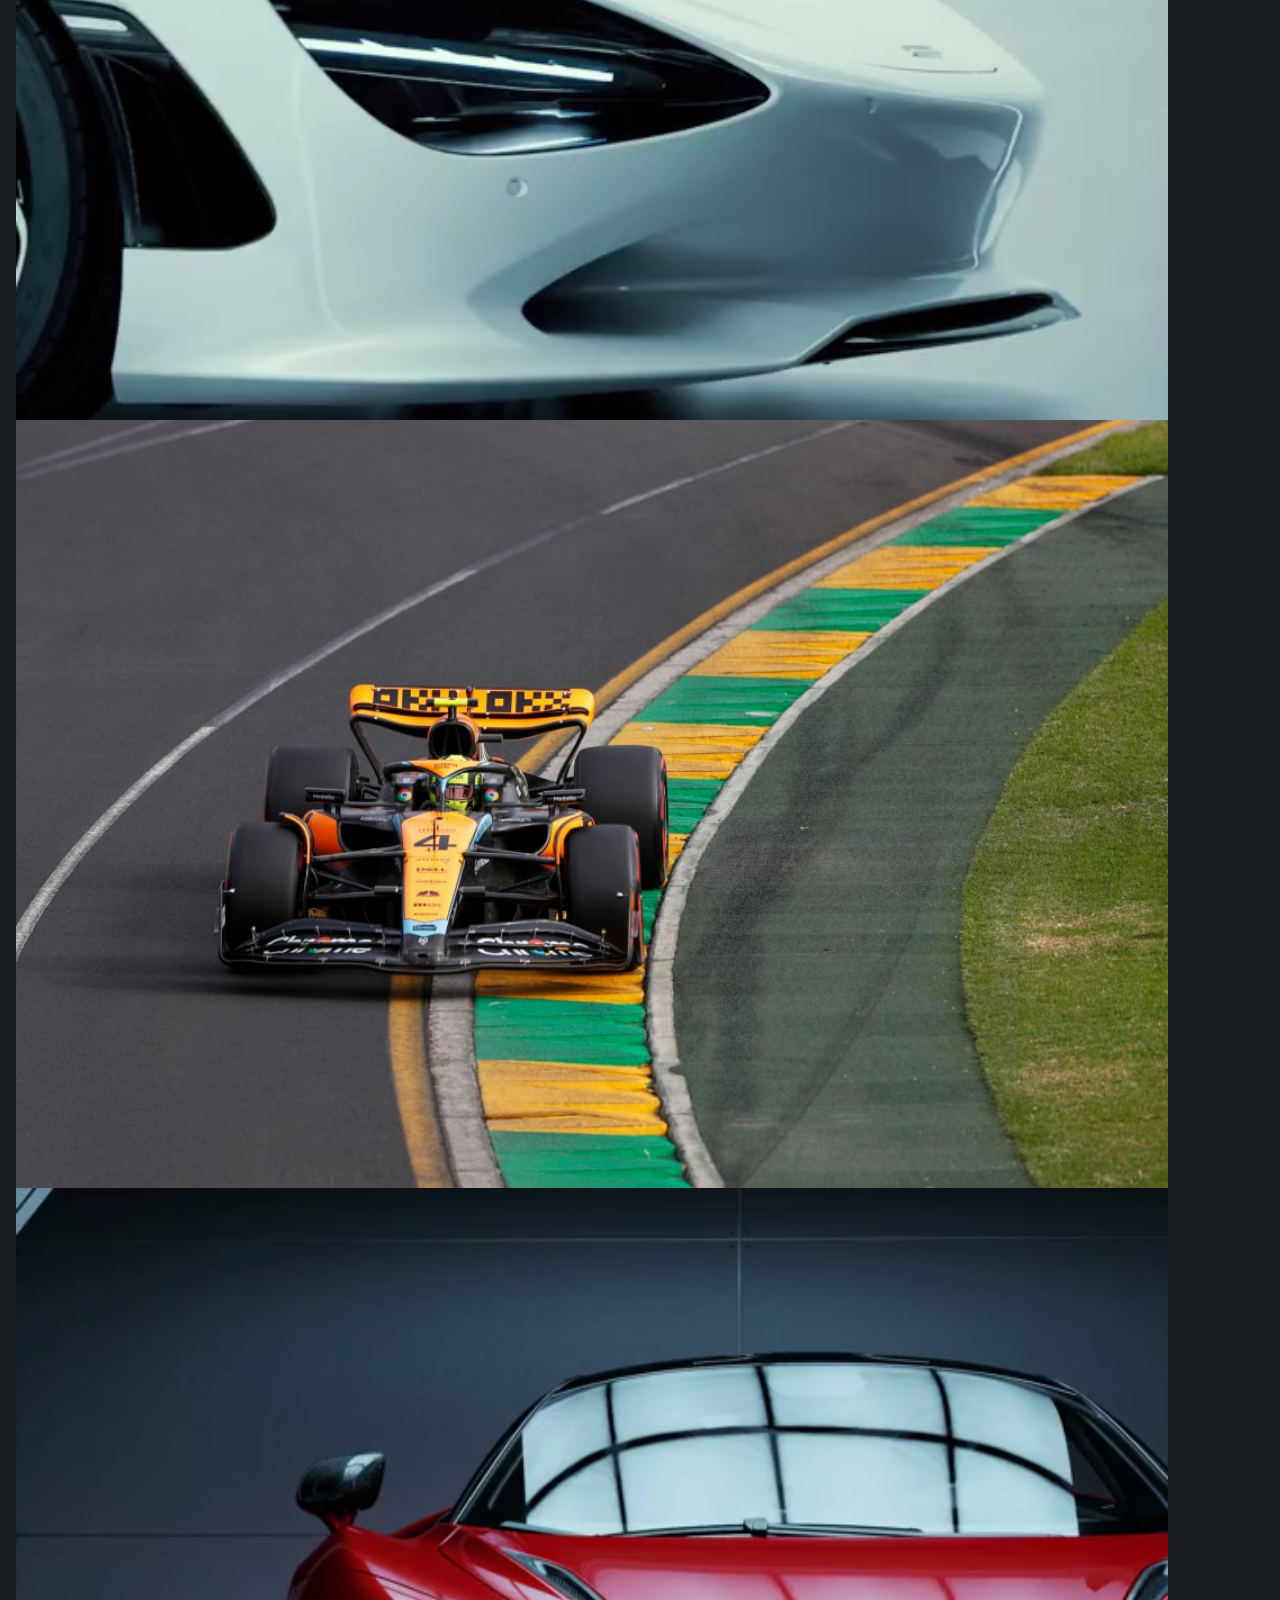
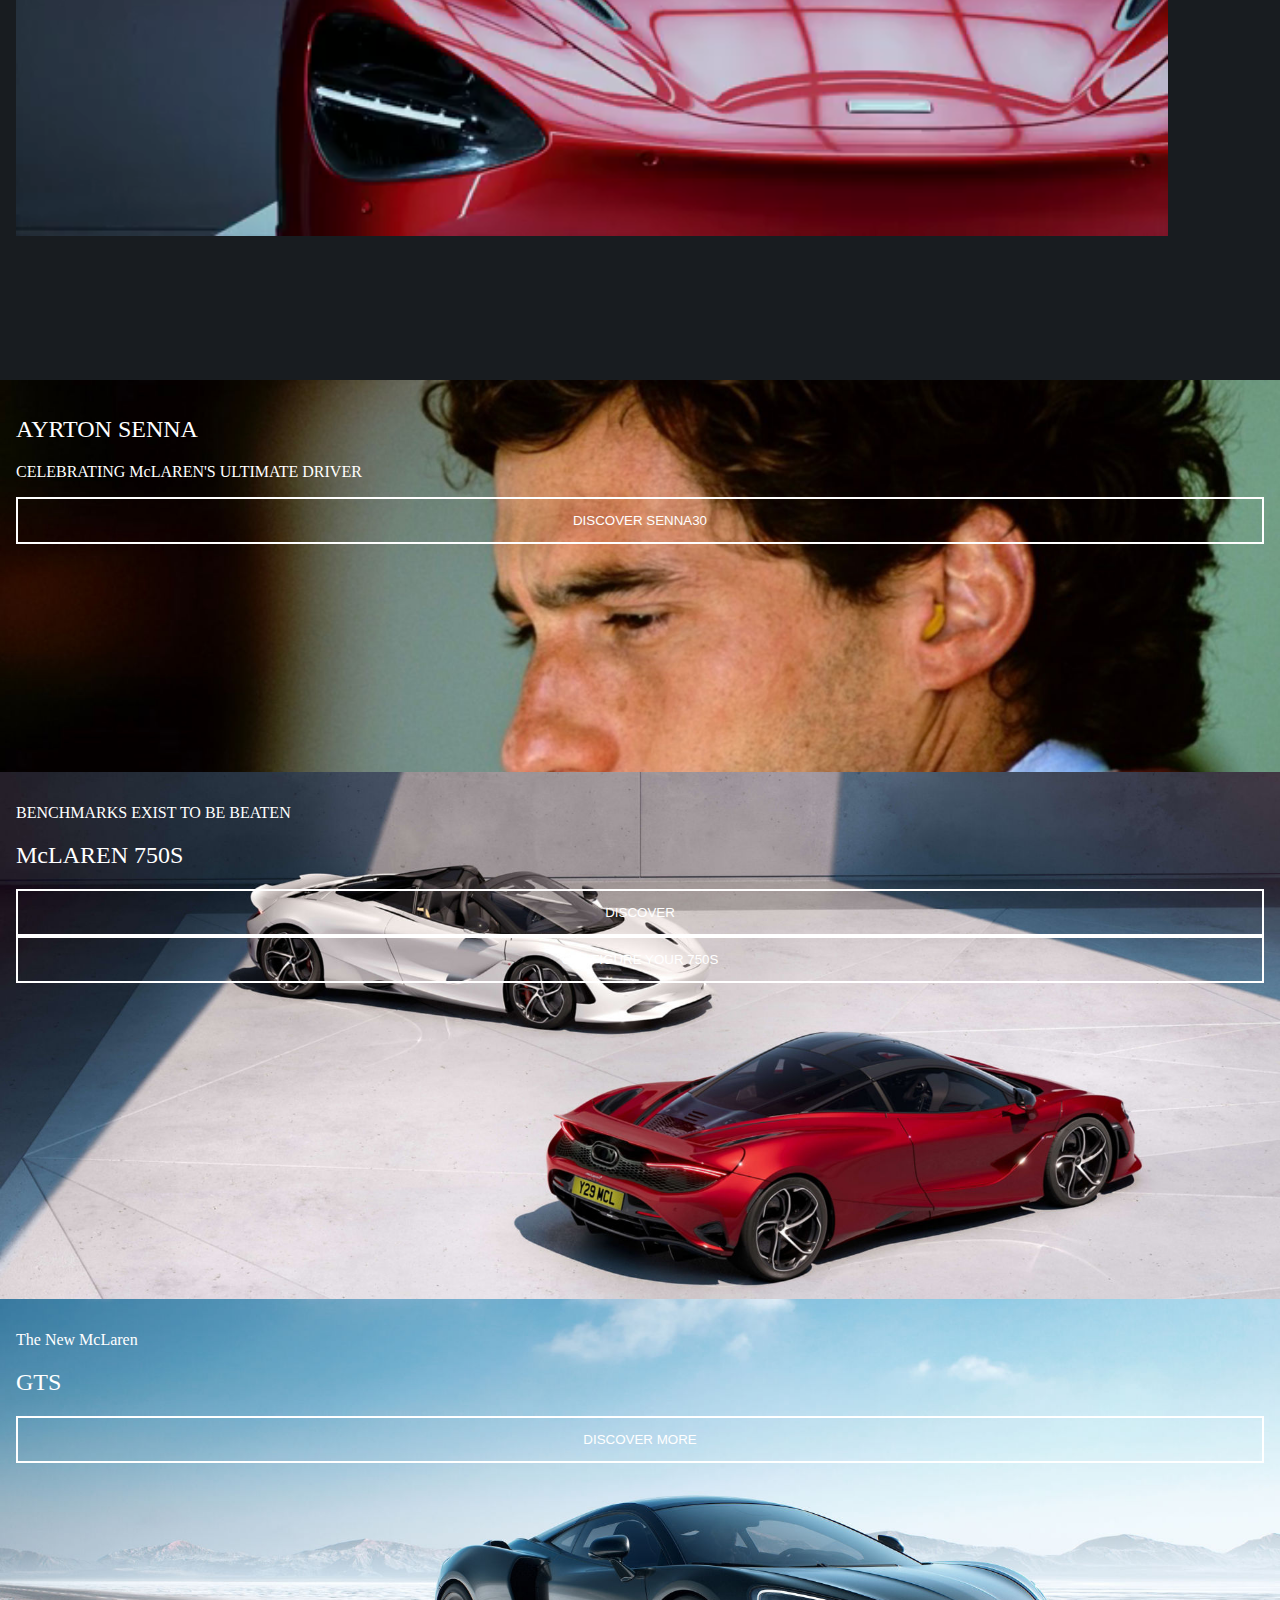
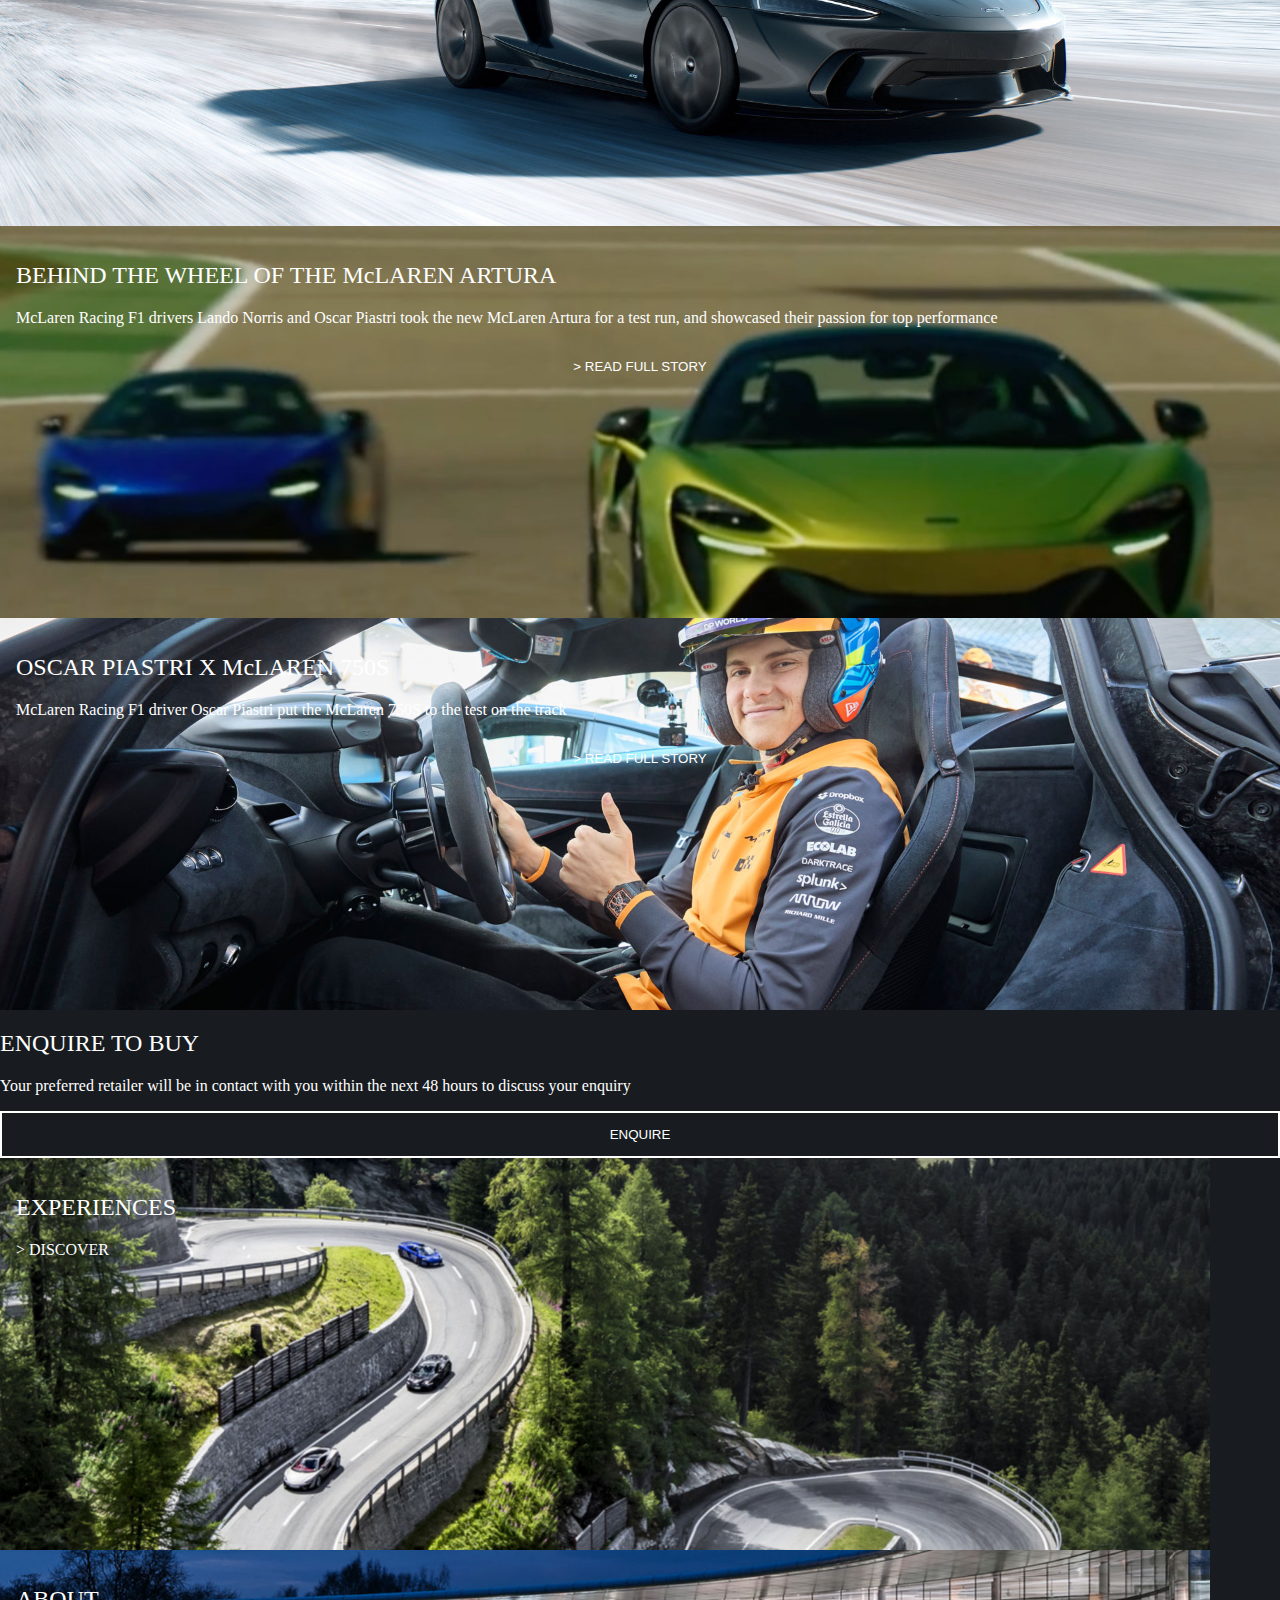
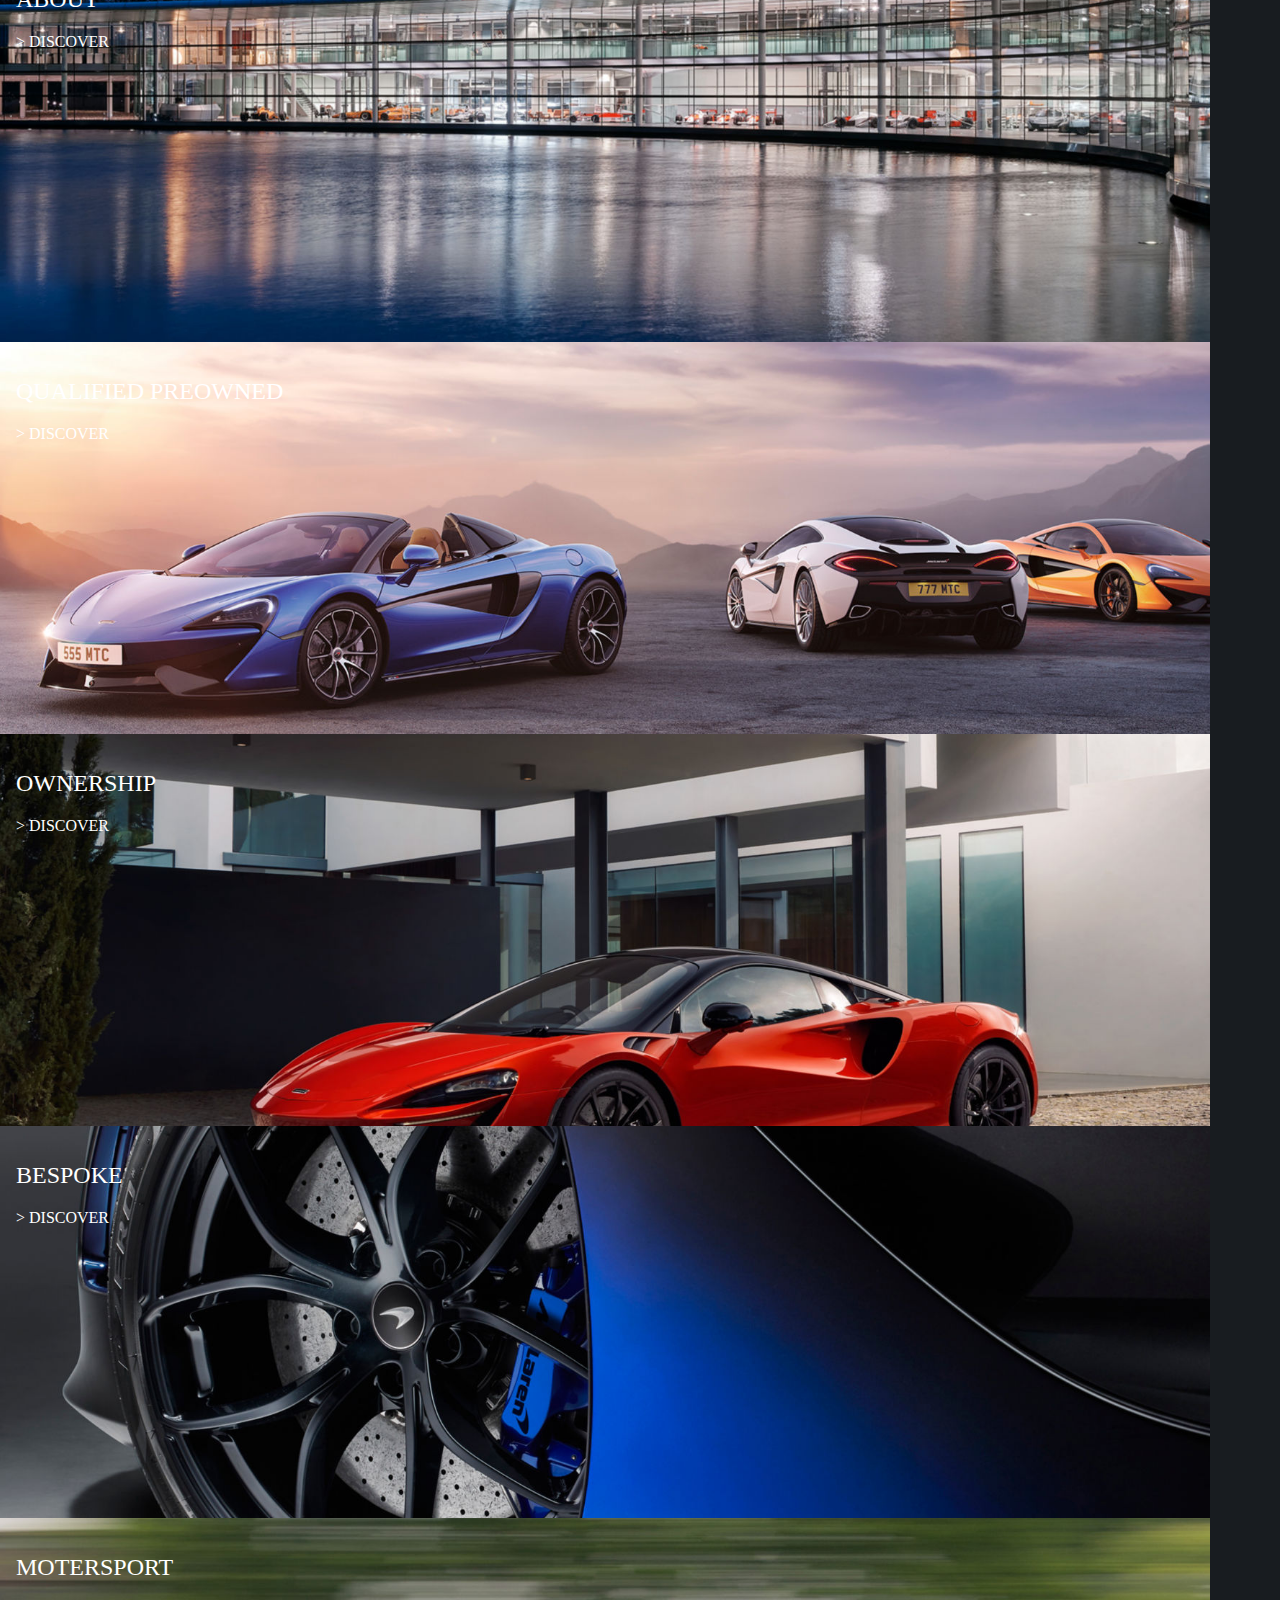
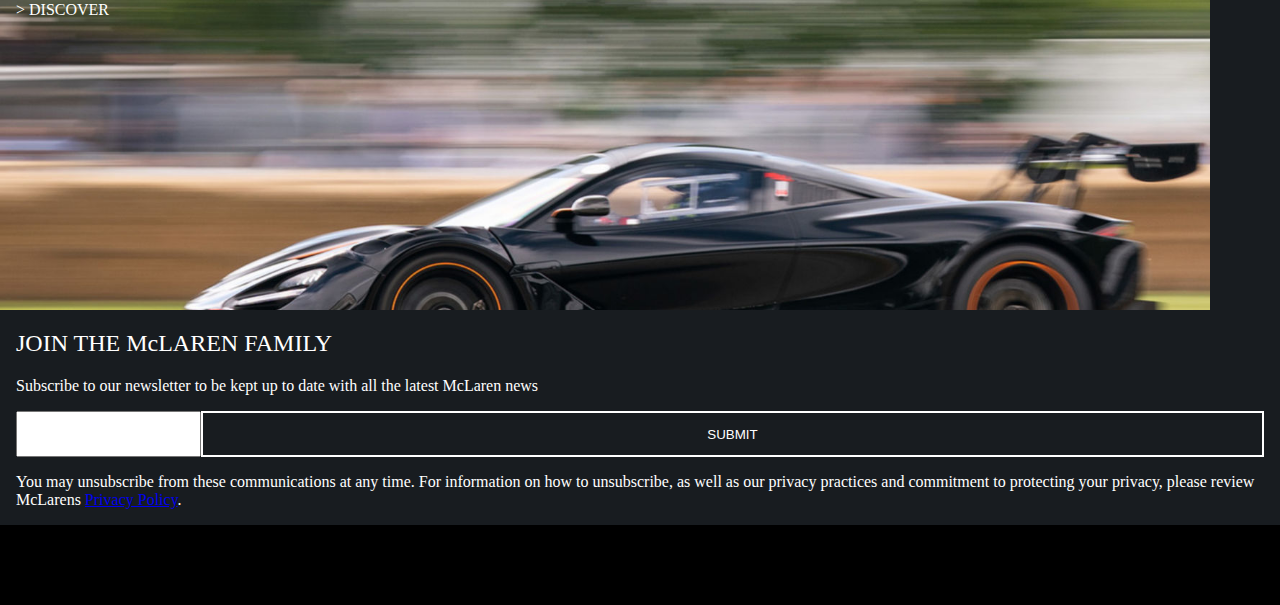
==== commit 659f33d1: "update" ====
--- a/index.html
+++ b/index.html
@@ -45,13 +45,12 @@
         </div>
       </section>
       <section>
-        <video autoplay src="/vids/Overview_Page_Hero_Preview-0x360-730k.mp4" loop muted aria-label="Video van een witte mclaren 750s spider in fabriek waar het mooie intereur te zien. Deze is afgewerkt met op hoge niveau stiching"></video>
-        <img src="img/f1.jpg" alt="Foto van de racende f1 auto van mclaren">
-        <video autoplay src="vids/750s_Hero_Preview-0x360-730k.mp4" loop muted aria-label="Video van een rode mclaren 750s in actie op de snelweg"></video>
+        <video autoplay src="/vids/Overview_Page_Hero_Preview-0x360-730k.mp4" loop muted aria-label="Video of a white mclaren 750s spider in the factory where they show the beautifull interieur. Made out of high luxary stitching"></video>
+        <img src="img/f1.jpg" alt="Image of a racing F1 car of Mclaren">
+        <video autoplay src="vids/750s_Hero_Preview-0x360-730k.mp4" loop muted aria-label="Video of a red mclaren 750s in action on the highway going full speed"></video>
       </section>
       <section>
         <article>
-            <!-- <img src="img/senna_img.png" width="" height=""> -->
             <div class="laser"></div>
             <div class="laser2"></div>
             <h2>AYRTON SENNA</h2>
@@ -116,8 +115,10 @@
       <article>
         <h2>JOIN THE McLAREN FAMILY</h2>
         <p>Subscribe to our newsletter to be kept up to date with all the latest McLaren news</p>
-        <input type="text" id="email" name="email">
-        <button>SUBMIT</button>
+        <div>
+          <input type="text" id="email" name="email">
+          <button>SUBMIT</button>
+        </div>
         <p>You may unsubscribe from these communications at any time. For information on how to unsubscribe, as well as our privacy practices and commitment to protecting your privacy, please review McLarens <a href="https://cars.mclaren.com/en/privacy-policy">Privacy Policy</a>.</p>
       </article>
     </main>
--- a/style.css
+++ b/style.css
@@ -444,6 +444,20 @@
   }
 }
 
+article:has(input){
+  margin: 1em;
+}
+
+article:has(input) div{
+  display: flex;
+  flex-direction: row;
+}
+
+footer{
+  background-color: black;
+  height: 5em;
+  width: 100%;
+}
 
 /* CSS animatie voor de lasers vanuit de ogen van Ayrthon*/
 @keyframes laser {
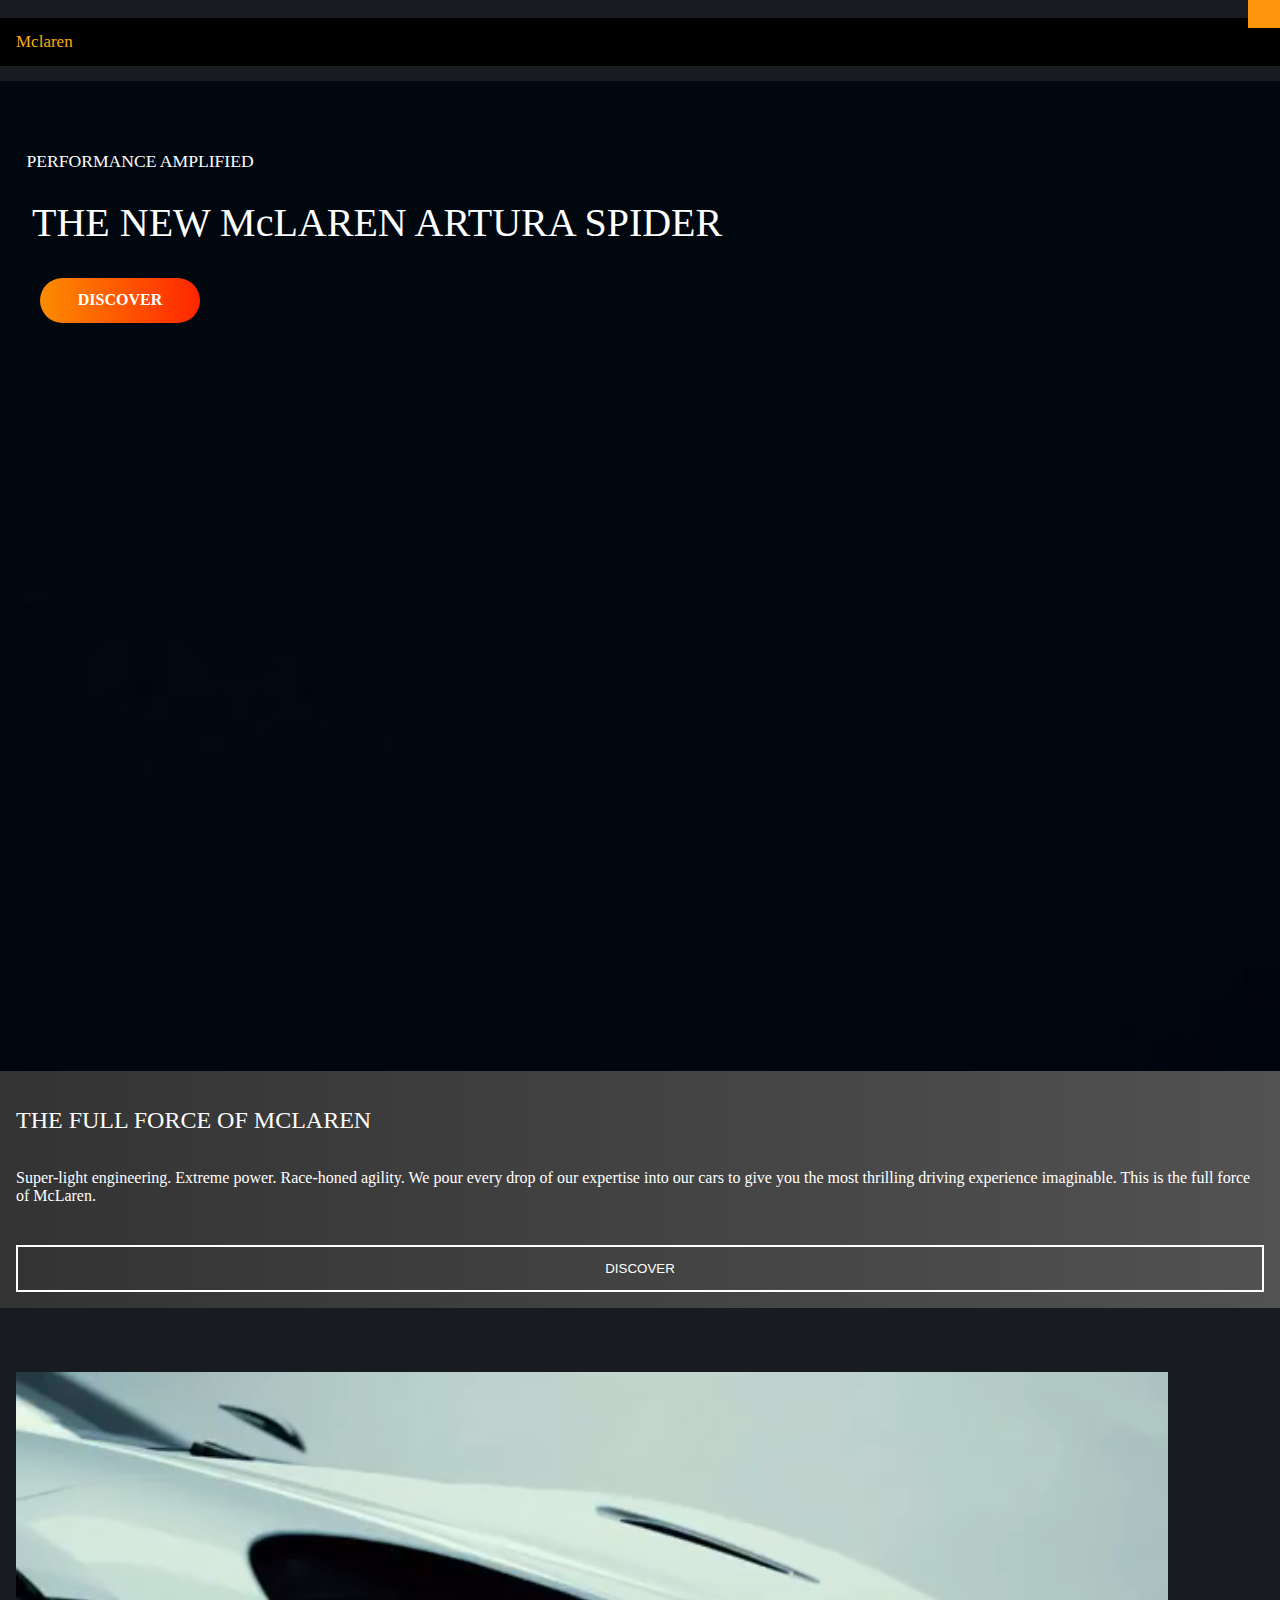
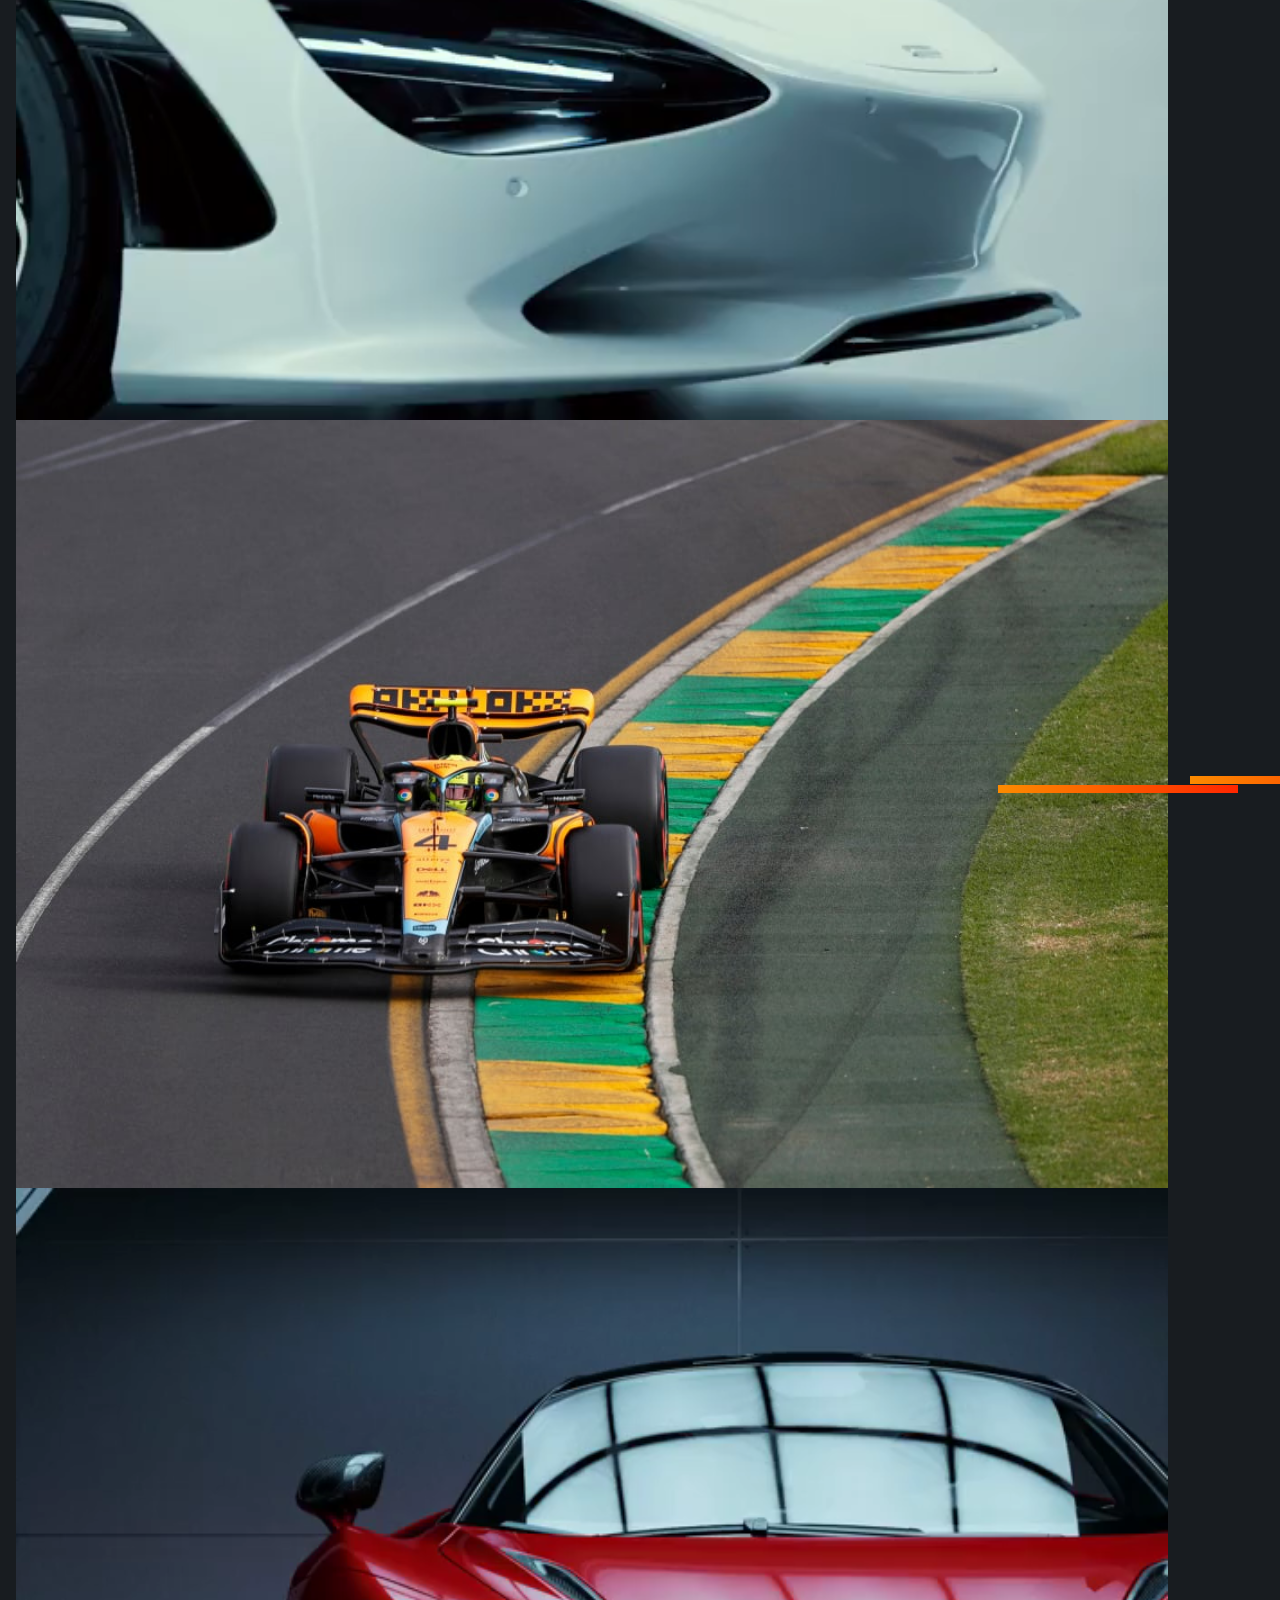
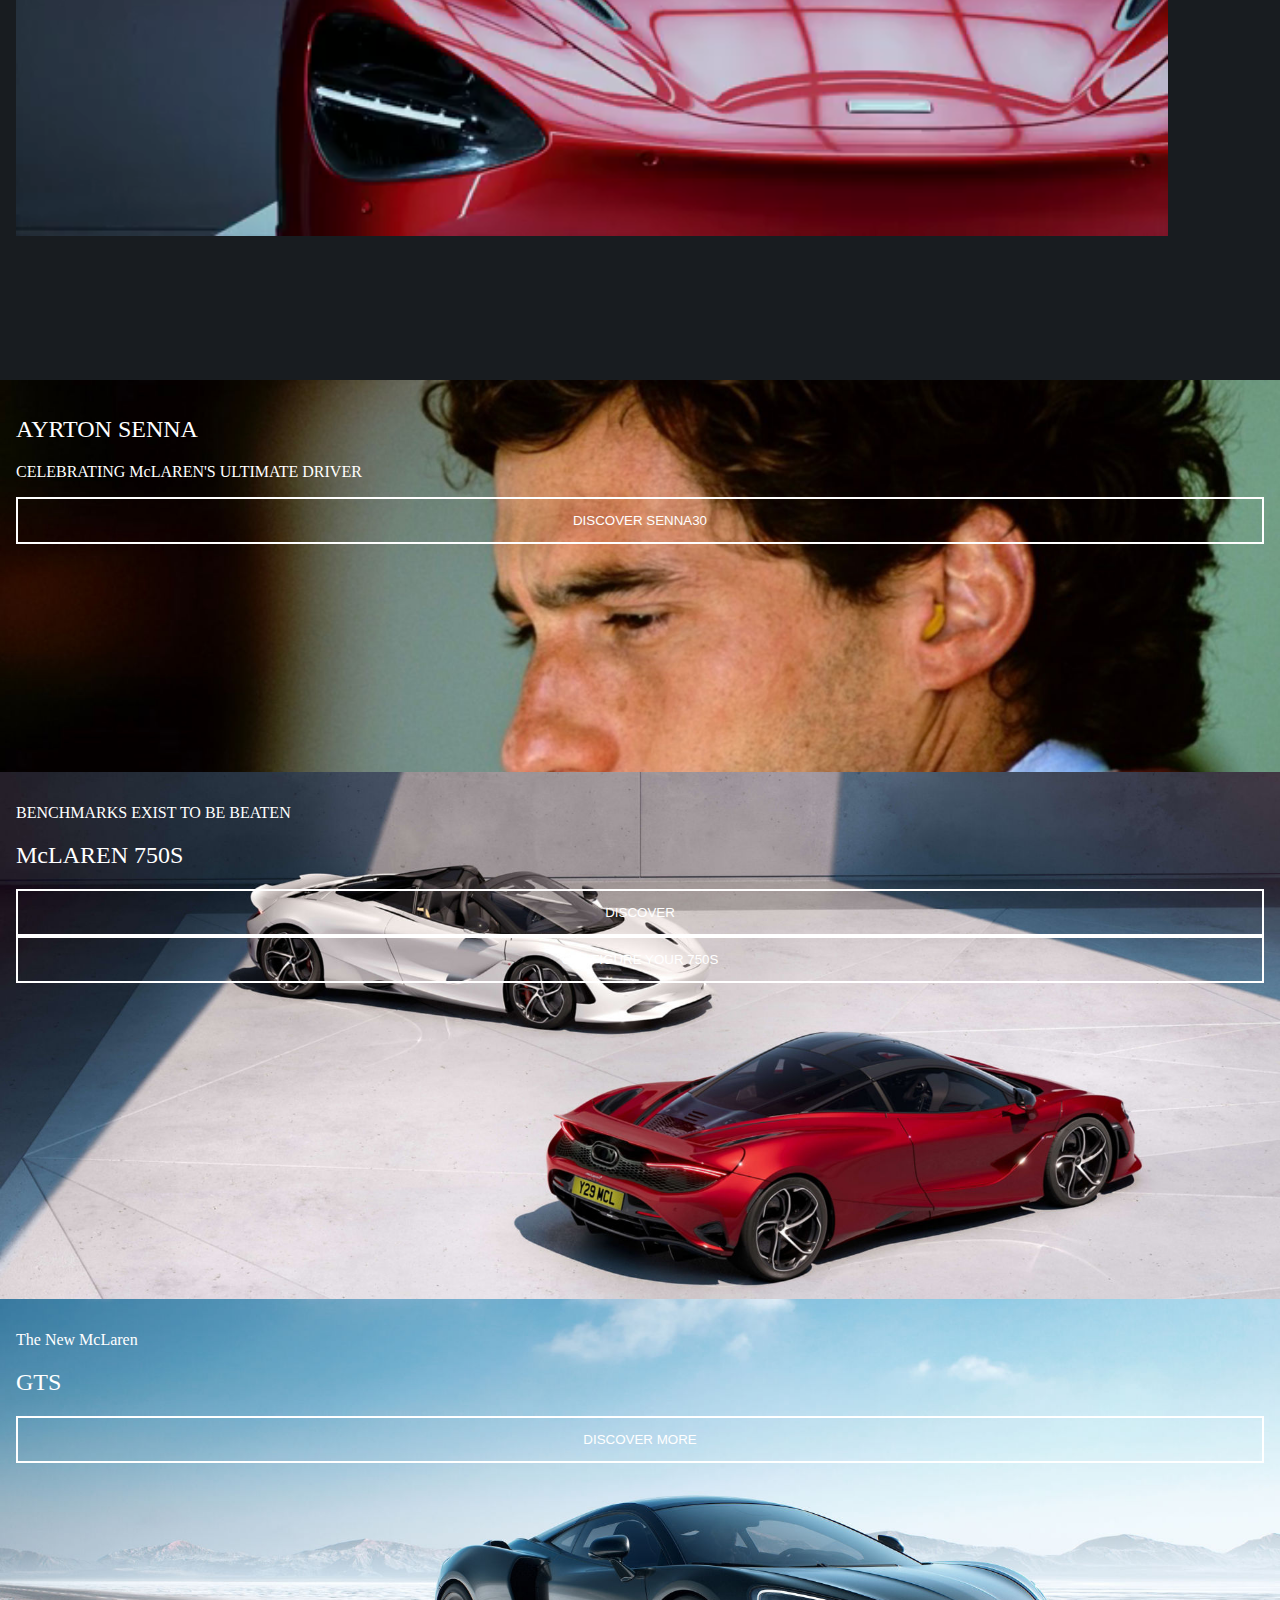
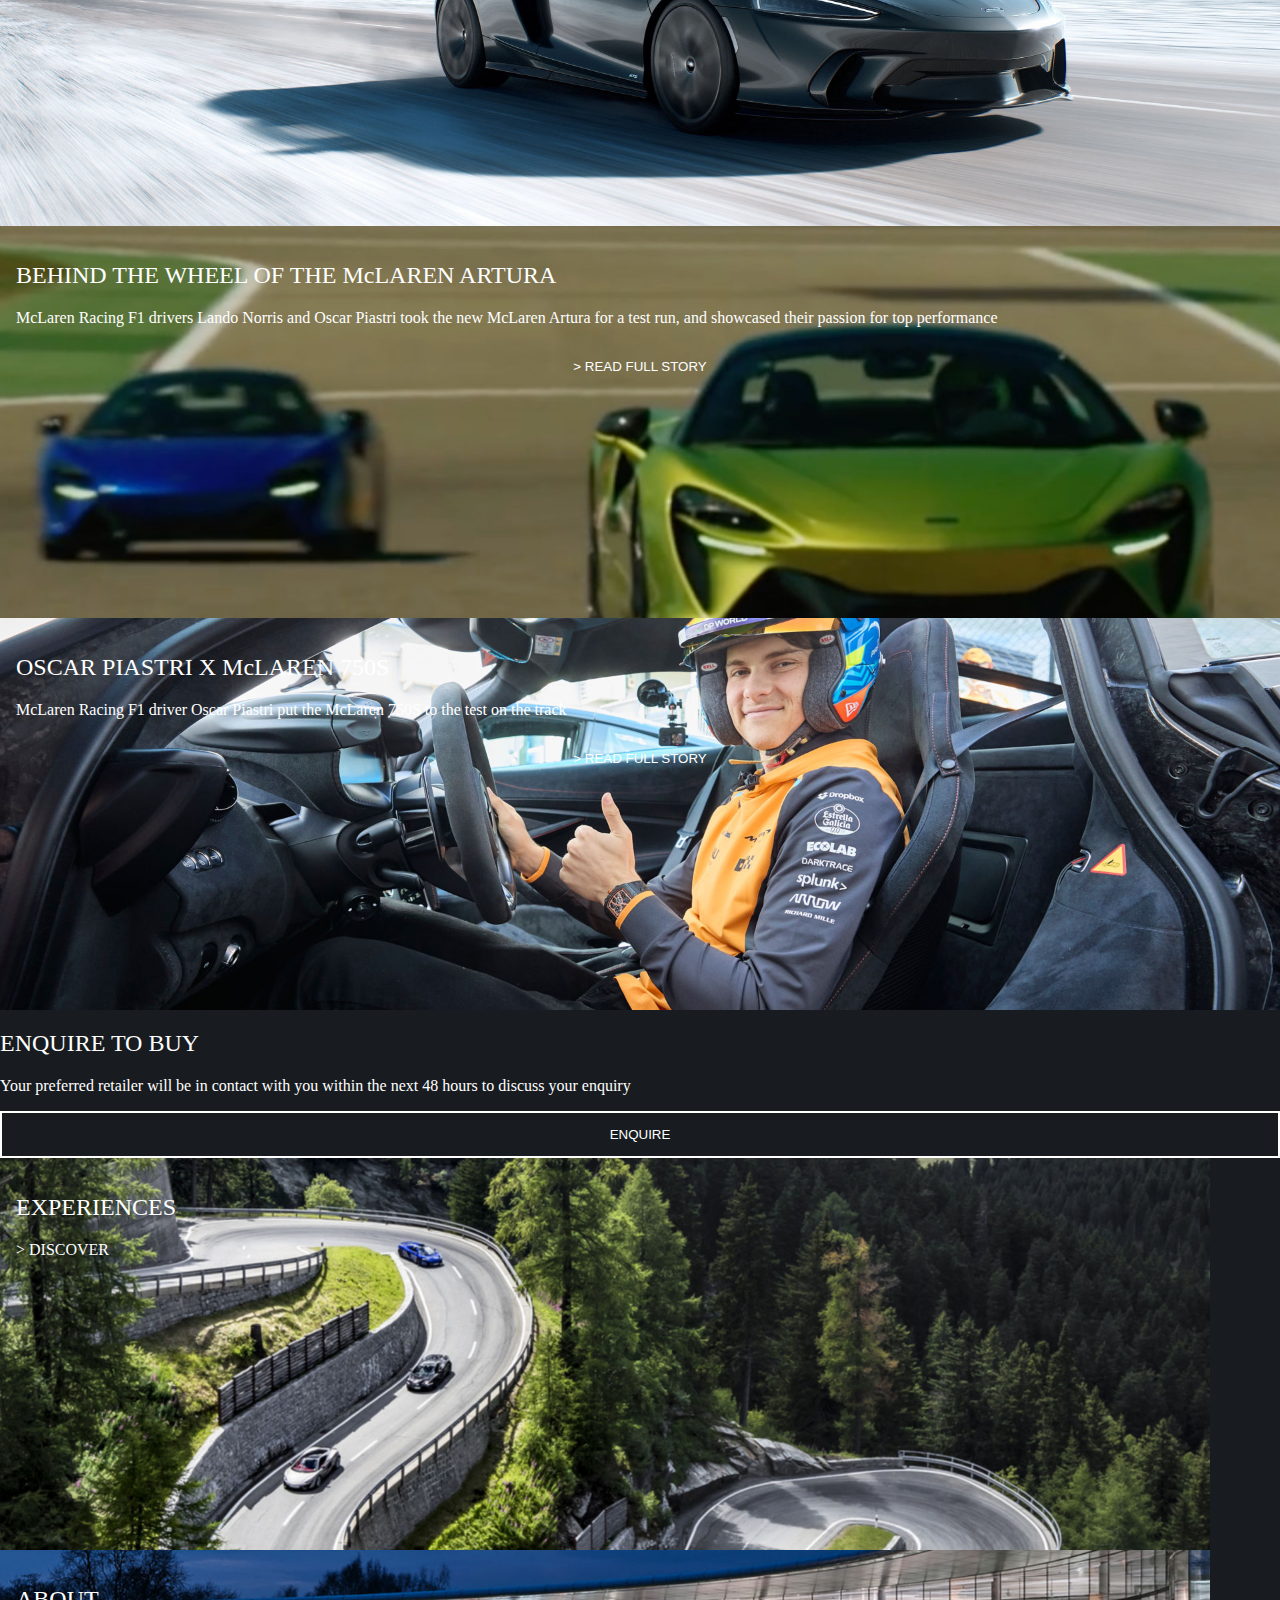
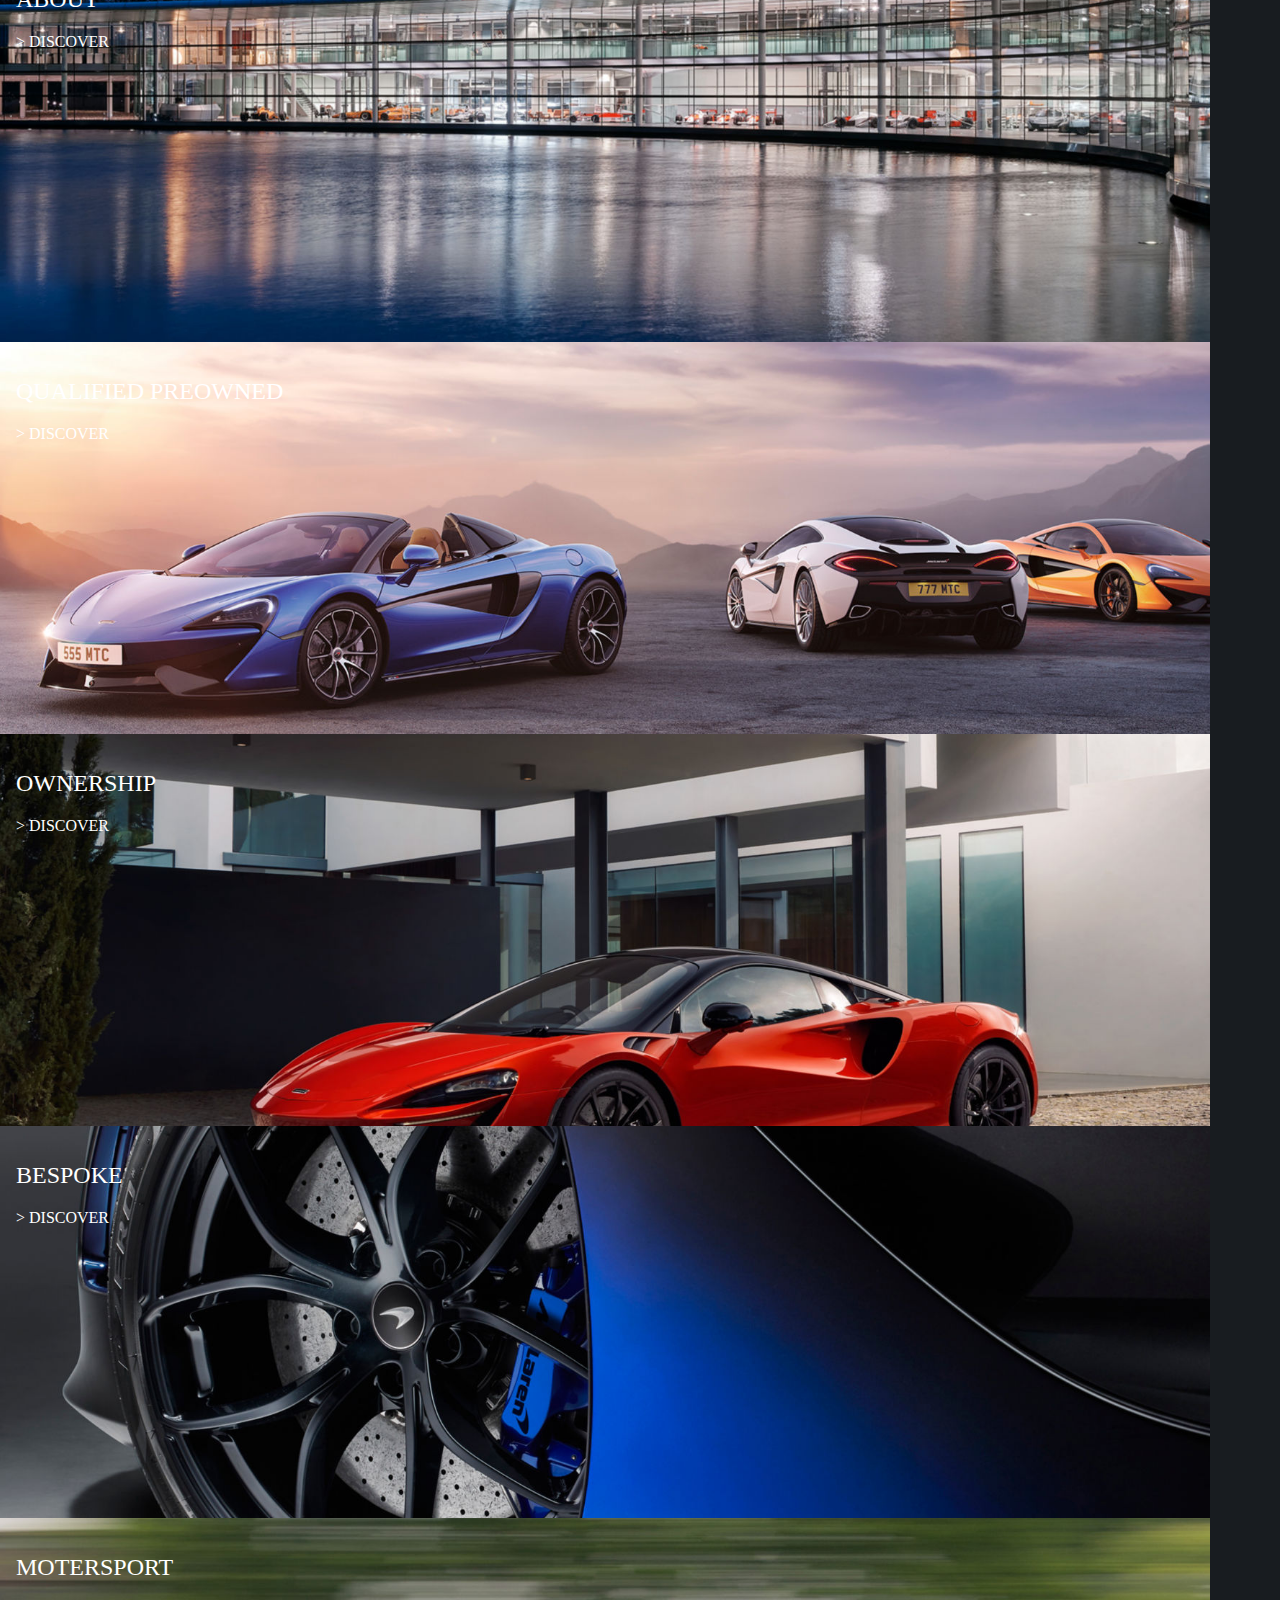
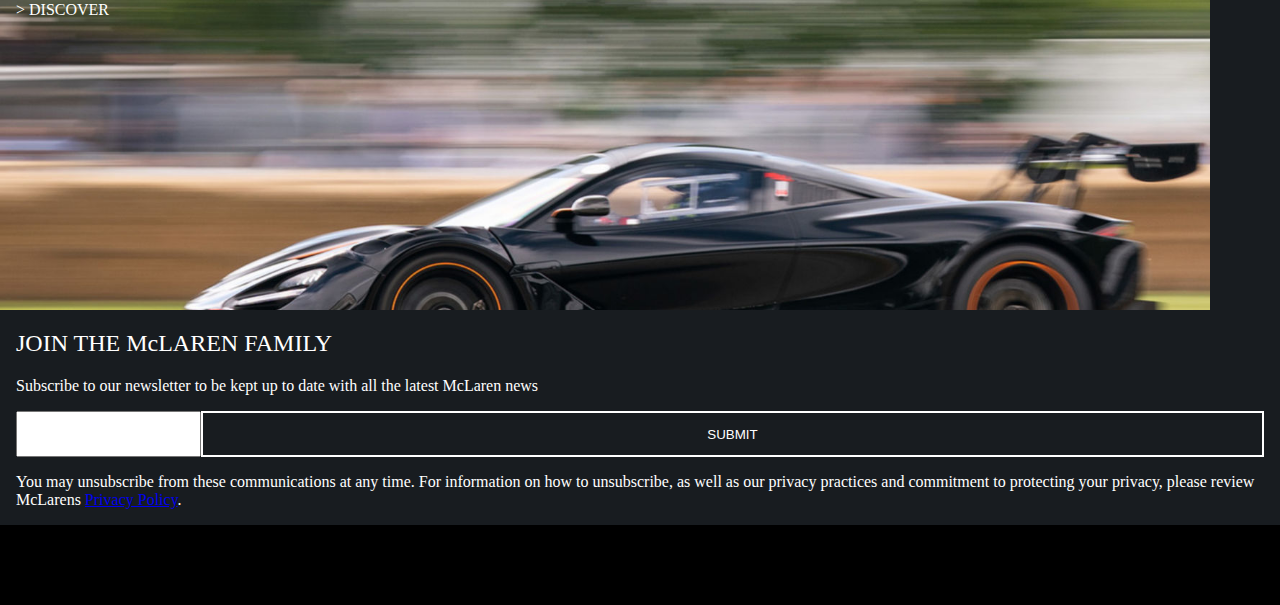
==== commit e2b43ac7: "update" ====
--- a/index.html
+++ b/index.html
@@ -11,6 +11,7 @@
   <!-- Deze skip link lijdt naar de eerste section van deze pagina -->
   <a class="skip-link" href="#main_content">Skip to main content</a>
     <header>
+      <!-- https://www.w3schools.com/howto/howto_js_mobile_navbar.asp -->
         <div class="topnav">
             <a href="index.html" class="active">Mclaren</a>
             <div id="myLinks">
@@ -21,7 +22,7 @@
               <a href="detail.html">ABOUT</a>
               <a href="detail.html">PRE-OWNED</a>
             </div>
-            <a href="javascript:void(0);" class="icon" onclick="header()">
+            <a aria-label="" href="javascript:void(0);" class="icon" onclick="header()">
               <i class="fa fa-bars"></i>
             </a>
           </div>
@@ -34,14 +35,14 @@
         <article>
           <h2 class="layer" data-speed="2">PERFORMANCE AMPLIFIED</h2>
           <h1 class="layer" data-speed="2">THE NEW McLAREN ARTURA SPIDER</h1>
-          <a class="layer" data-speed="2" href="detail.html">DISCOVER</a>
+          <a aria-label="Discover more about the new Mclaren artura Spider" class="layer" data-speed="2" href="detail.html">DISCOVER</a>
         </article>
       </section>
       <section>
         <h2>THE FULL FORCE OF MCLAREN</h2>
         <div class="container">
           <p>Super-light engineering. Extreme power. Race-honed agility. We pour every drop of our expertise into our cars to give you the most thrilling driving experience imaginable. This is the full force of McLaren.</p>
-          <button>DISCOVER</button>
+          <button aria-label="Discover more about the full force of mclaren">DISCOVER</button>
         </div>
       </section>
       <section>
@@ -55,36 +56,36 @@
             <div class="laser2"></div>
             <h2>AYRTON SENNA</h2>
             <p>CELEBRATING McLAREN'S ULTIMATE DRIVER</p>
-            <button>DISCOVER SENNA30</button>
+            <button aria-label="Discover more about the celebration of Ayrton Senna 30th anniversery">DISCOVER SENNA30</button>
         </article> 
         <article>
             <p>BENCHMARKS EXIST TO BE BEATEN</p>
             <h2>McLAREN 750S</h2>
-            <button>DISCOVER</button>
-            <button>CONFIGURE YOUR 750S</button>
+            <button aria-label="Discover more about the benchmarks of the mclaren 750s">DISCOVER</button>
+            <button aria-label="Configure your own mclaren 750s">CONFIGURE YOUR 750S</button>
         </article>
         <article>
             <p>The New McLaren</p>
             <h2>GTS</h2>
-            <button>DISCOVER MORE</button>
+            <button aria-label="Discover more about the mclaren GTS">DISCOVER MORE</button>
         </article>
       </section>
       <section>
         <article>
             <h2>BEHIND THE WHEEL OF THE McLAREN ARTURA</h2>
             <p>McLaren Racing F1 drivers Lando Norris and Oscar Piastri took the new McLaren Artura for a test run, and showcased their passion for top performance</p>
-            <button>> READ FULL STORY</button>
+            <button aria-label="Read the full story about f1 drivers test running the mclaren Artura">> READ FULL STORY</button>
         </article>
         <article>
             <h2>OSCAR PIASTRI X McLAREN 750S</h2>
             <p>McLaren Racing F1 driver Oscar Piastri put the McLaren 750S to the test on the track</p>
-            <button>> READ FULL STORY</button>
+            <button aria-label="Read full story about F1 driver Oscar Piastri taking the 750s to the track for a test run">> READ FULL STORY</button>
         </article>
       </section>
       <article>
         <h2>ENQUIRE TO BUY</h2>
         <p>Your preferred retailer will be in contact with you within the next 48 hours to discuss your enquiry</p>
-        <button>ENQUIRE</button>
+        <button aria-label="Enquire if youre intressted in buying a mclaren">ENQUIRE</button>
       </article>
       <section>
         <article>
@@ -117,7 +118,7 @@
         <p>Subscribe to our newsletter to be kept up to date with all the latest McLaren news</p>
         <div>
           <input type="text" id="email" name="email">
-          <button>SUBMIT</button>
+          <button aria-label="submit button if you entered your email for our newsletter">SUBMIT</button>
         </div>
         <p>You may unsubscribe from these communications at any time. For information on how to unsubscribe, as well as our privacy practices and commitment to protecting your privacy, please review McLarens <a href="https://cars.mclaren.com/en/privacy-policy">Privacy Policy</a>.</p>
       </article>
--- a/style.css
+++ b/style.css
@@ -107,7 +107,7 @@
 
 section:first-child a{
   margin: 2em;
-  display: inline-block;
+  display: block;
   border-color: transparent;
   padding-top: 1%;
   box-shadow: 0 .3em 1em color(var(--linear));
@@ -198,8 +198,8 @@
 
 .laser {
   position: absolute;
-  top: 267%;
-  left: 107%;
+  top: 265%;
+  left: 78%;
   width: 15em;
   height: .5em;
   background: var(--linear);
@@ -210,8 +210,8 @@
 
 .laser2 {
   position: absolute;
-  top: 267%;
-  left: 120%;
+  top: 264%;
+  left: 93%;
   width: 15em; 
   height: .5em;
   background: var(--linear);
@@ -366,9 +366,6 @@
   section:nth-of-type(2) .container{
     width: 20vw;
   }
-  section:nth-of-type(2) button{
-    /* width: 15em; */
-  }
   video{
     width: 120%;
   }
@@ -462,13 +459,13 @@
 /* CSS animatie voor de lasers vanuit de ogen van Ayrthon*/
 @keyframes laser {
   0% {
-      transform: translate(-50%, -50%) scaleX(0); 
+      transform: scaleX(0); 
   }
   50% {
-      transform: translate(-50%, -50%) scaleX(-5) rotate(40deg);
+      transform: scaleX(-5) rotate(40deg);
   }
   100% {
-      transform: translate(-50%, -50%) scaleX(0);
+      transform: scaleX(0);
   }
 }
 
